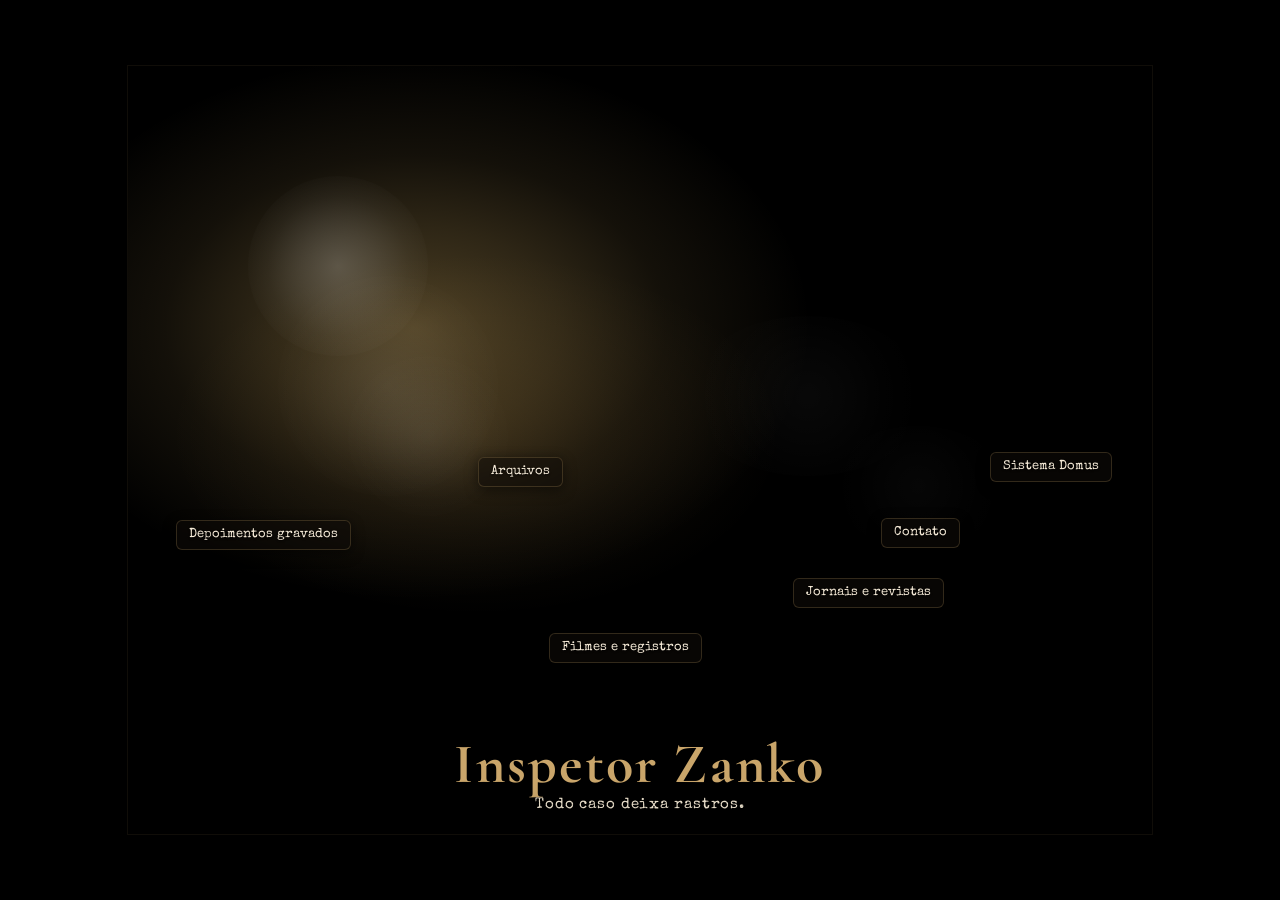
==== index.html @ 29b454b4 "Add files via upload" ====
<!DOCTYPE html>
<html lang="pt-BR">
<head>
  <meta charset="UTF-8" />
  <meta name="viewport" content="width=device-width, initial-scale=1.0" />
  <title>Inspetor Zanko</title>
  <link rel="stylesheet" href="style.css">

  <link rel="preconnect" href="https://fonts.googleapis.com">
  <link rel="preconnect" href="https://fonts.gstatic.com" crossorigin>
  <link href="https://fonts.googleapis.com/css2?family=Cormorant+Garamond:wght@400;500;600;700&family=Special+Elite&display=swap" rel="stylesheet">


</head>
<body>
  <main class="page">
    <div class="scene-wrapper">
      <section class="scene">

        <div class="mist">
  <span class="smoke s1"></span>
  <span class="smoke s2"></span>
  <span class="smoke s3"></span>
  <span class="smoke s4"></span>
  <span class="smoke s5"></span>
</div>

        <a class="hotspot depoimentos" href="depoimentos.html" aria-label="Depoimentos gravados">
          <span class="label">Depoimentos gravados</span>
        </a>

        <a class="hotspot arquivos" href="arquivos.html" aria-label="Arquivos">
          <span class="label">Arquivos</span>
        </a>

        <a class="hotspot filmes" href="filmes.html" aria-label="Filmes e registros">
          <span class="label">Filmes e registros</span>
        </a>

        <a class="hotspot jornais" href="jornais.html" aria-label="Jornais e revistas">
          <span class="label">Jornais e revistas</span>
        </a>

        <a class="hotspot sistema" href="sistema-domus.html" aria-label="Sistema Domus">
          <span class="label">Sistema Domus</span>
        </a>

        <a class="hotspot contato" href="contato.html" aria-label="Contato">
          <span class="label">Contato</span>
        </a>

        <a class="hotspot secret caso-secreto" href="caso-secreto.html" aria-label="Caso secreto"></a>

        <div class="brand">
          <h1>Inspetor Zanko</h1>
          <p>Todo caso deixa rastros.</p>
        </div>

      </section>
    </div>
  </main>
</body>
</html>
---- style.css ----
* {
      margin: 0;
      padding: 0;
      box-sizing: border-box;
    }

    :root {
      --bg: #000000;
      --gold: #c9a56a;
      --gold-soft: rgba(201, 165, 106, 0.35);
      --paper: #f2e7d2;
      --label-bg: rgba(16, 11, 8, 0.55);
      --label-border: rgba(201, 165, 106, 0.22);
      --hover-bg: rgba(255, 220, 160, 0.08);
      --shadow: rgba(0, 0, 0, 0.85);
    }

    body {
      background: var(--bg);
      color: var(--paper);
      min-height: 100vh;
      font-family: "Cormorant Garamond", serif;
      overflow: hidden;
    }

    .page {
      min-height: 100vh;
      display: flex;
      align-items: center;
      justify-content: center;
      background: #000;
      padding: 20px;
    }

    .scene-wrapper {
      position: relative;
      width: 1024px;
      height: 768px;
      display: flex;
      align-items: center;
      justify-content: center;
      background: #000;
    }

    .scene {
      position: relative;
      width: 1024px;
      height: 768px;
      background: #000;
      background-image: url("img/fundoPrincipal.png"); /* TROQUE AQUI */
      background-repeat: no-repeat;
      background-position: center center;
      background-size: 1024px 768px;
      overflow: hidden;
      box-shadow:
        0 0 0 1px rgba(201, 165, 106, 0.08),
        0 25px 60px rgba(0, 0, 0, 0.65);
    }

    /* vinheta */
    .scene::before {
      content: "";
      position: absolute;
      inset: 0;
      background:
        radial-gradient(circle at center,
          rgba(0,0,0,0) 42%,
          rgba(0,0,0,0.18) 62%,
          rgba(0,0,0,0.45) 82%,
          rgba(0,0,0,0.72) 100%);
      pointer-events: none;
      z-index: 1;
    }

 /* luz da luminária - versão mais visível */
.scene::after {
  content: "";
  position: absolute;
  inset: 0;
  z-index: 2;
  pointer-events: none;
  background:
    radial-gradient(
      ellipse at 28% 34%,
      rgba(255, 210, 120, 0.30) 0%,
      rgba(255, 210, 120, 0.18) 14%,
      rgba(255, 210, 120, 0.08) 24%,
      rgba(255, 210, 120, 0.00) 38%
    ),
    radial-gradient(
      ellipse at 34% 48%,
      rgba(255, 190, 90, 0.10) 0%,
      rgba(255, 190, 90, 0.04) 18%,
      rgba(255, 190, 90, 0.00) 32%
    );
  animation: lampPulse 4s ease-in-out infinite;
}

@keyframes lampPulse {
  0%   { opacity: 0.75; }
  50%  { opacity: 1; }
  100% { opacity: 0.78; }
}

    /* névoa/fumaça */
.mist {
  position: absolute;
  inset: 0;
  z-index: 3;
  pointer-events: none;
}

.smoke {
  position: absolute;
  display: block;
  border-radius: 50%;
  background: radial-gradient(
    circle,
    rgba(255, 255, 255, 0.24) 0%,
    rgba(255, 255, 255, 0.14) 30%,
    rgba(255, 255, 255, 0.05) 55%,
    rgba(255, 255, 255, 0.00) 78%
  );
  animation: smokeFloat 10s ease-in-out infinite alternate;
}

/* manchas principais perto da luminária/cigarro */
.s1 {
  width: 180px;
  height: 180px;
  left: 120px;
  top: 110px;
  opacity: 0.85;
  animation-duration: 9s;
}

.s2 {
  width: 220px;
  height: 220px;
  left: 150px;
  top: 210px;
  opacity: 0.30;
  animation-duration: 12s;
}

.s3 {
  width: 160px;
  height: 160px;
  left: 220px;
  top: 290px;
  opacity: 0.22;
  animation-duration: 11s;
}

/* névoa leve mais espalhada */
.s4 {
  width: 240px;
  height: 160px;
  left: 560px;
  top: 250px;
  opacity: 0.14;
  animation-duration: 14s;
}

.s5 {
  width: 180px;
  height: 120px;
  left: 700px;
  top: 360px;
  opacity: 0.10;
  animation-duration: 13s;
}

@keyframes smokeFloat {
  0% {
    transform: translate(0, 0) scale(1);
  }
  50% {
    transform: translate(8px, -10px) scale(1.04);
  }
  100% {
    transform: translate(-6px, -18px) scale(1.08);
  }
}

    .brand {
      position: absolute;
      left: 50%;
      bottom: 22px;
      transform: translateX(-50%);
      text-align: center;
      z-index: 5;
      pointer-events: none;
      text-shadow:
        0 2px 4px rgba(0,0,0,0.95),
        0 0 18px rgba(0,0,0,0.65);
      animation: titleFade 3s ease;
    }

    @keyframes titleFade {
      from {
        opacity: 0;
        transform: translateX(-50%) translateY(10px);
      }
      to {
        opacity: 1;
        transform: translateX(-50%) translateY(0);
      }
    }

    .brand h1 {
      font-size: 3.5rem;
      line-height: 1;
      font-weight: 700;
      letter-spacing: 0.04em;
      color: var(--gold);
      margin-bottom: 6px;
    }

    .brand p {
      font-family: "Special Elite", monospace;
      font-size: 0.92rem;
      color: var(--paper);
      opacity: 0.95;
      letter-spacing: 0.06em;
    }

    .hotspot {
      position: absolute;
      z-index: 6;
      display: flex;
      align-items: center;
      justify-content: center;
      text-decoration: none;
      color: var(--paper);
      border-radius: 10px;
      transition:
        transform 0.25s ease,
        background 0.25s ease,
        box-shadow 0.25s ease,
        filter 0.25s ease;
    }

    .hotspot:hover {
      transform: scale(1.035);
      background: var(--hover-bg);
      box-shadow: inset 0 0 0 1px rgba(201,165,106,0.08);
      filter: brightness(1.08);
    }

    .label {
      display: inline-block;
      padding: 6px 12px;
      font-family: "Special Elite", monospace;
      font-size: 0.84rem;
      line-height: 1.2;
      text-align: center;
      color: #f6ebd8;
      background: var(--label-bg);
      border: 1px solid var(--label-border);
      border-radius: 6px;
      text-shadow: 0 1px 2px rgba(0,0,0,0.9);
      box-shadow:
        0 4px 14px rgba(0,0,0,0.38),
        0 0 12px rgba(0,0,0,0.18);
      backdrop-filter: blur(1px);
    }

    .hotspot:hover .label {
      border-color: rgba(201, 165, 106, 0.45);
      box-shadow:
        0 4px 14px rgba(0,0,0,0.48),
        0 0 16px rgba(201, 165, 106, 0.10);
    }

    /* Hotspot escondido */
    .secret {
      background: transparent !important;
      border-radius: 0;
    }

    .secret:hover {
      background: rgba(255, 230, 170, 0.05) !important;
      outline: 1px dashed rgba(201,165,106,0.22);
    }

    /* POSICIONAMENTO AJUSTADO PARA 1024x768 */

    .depoimentos {
      left: 40px;
      top: 430px;
      width: 190px;
      height: 78px;
    }

    .arquivos {
      left: 300px;
      top: 365px;
      width: 185px;
      height: 82px;
    }

    .filmes {
      left: 392px;
      top: 545px;
      width: 210px;
      height: 74px;
    }

    .jornais {
      left: 635px;
      top: 486px;
      width: 210px;
      height: 82px;
    }

    .sistema {
      left: 850px;
      top: 360px;
      width: 145px;
      height: 82px;
    }

    .contato {
      left: 715px;
      top: 430px;
      width: 155px;
      height: 74px;
    }

    .caso-secreto {
      left: 225px;
      top: 58px;
      width: 355px;
      height: 180px;
    }

    /* efeito opcional de entrada */
    .scene {
      animation: sceneFade 1.4s ease;
    }

    @keyframes sceneFade {
      from {
        opacity: 0;
        transform: scale(0.985);
      }
      to {
        opacity: 1;
        transform: scale(1);
      }
    }

    /* Responsivo simples:
       em telas menores, mantém proporção e reduz tudo */
    @media (max-width: 1100px) {
      .scene-wrapper,
      .scene {
        width: 90vw;
        height: calc(90vw * 0.75);
        max-width: 1024px;
        max-height: 768px;
        background-size: 100% 100%;
      }

      .brand {
        bottom: 2.8%;
      }

      .brand h1 {
        font-size: clamp(2rem, 5vw, 3.5rem);
      }

      .brand p {
        font-size: clamp(0.65rem, 1.2vw, 0.92rem);
      }

      .label {
        font-size: clamp(0.58rem, 0.95vw, 0.84rem);
        padding: 5px 10px;
      }

      .depoimentos { left: 3.9%; top: 56%; width: 18.6%; height: 10.2%; }
      .arquivos    { left: 29.3%; top: 47.5%; width: 18.1%; height: 10.7%; }
      .filmes      { left: 38.3%; top: 71%; width: 20.5%; height: 9.6%; }
      .jornais     { left: 62%; top: 63.3%; width: 20.5%; height: 10.7%; }
      .sistema     { left: 83%; top: 46.9%; width: 14.2%; height: 10.7%; }
      .contato     { left: 69.8%; top: 56%; width: 15.1%; height: 9.6%; }
      .caso-secreto{ left: 22%; top: 7.5%; width: 34.7%; height: 23.4%; }
    }
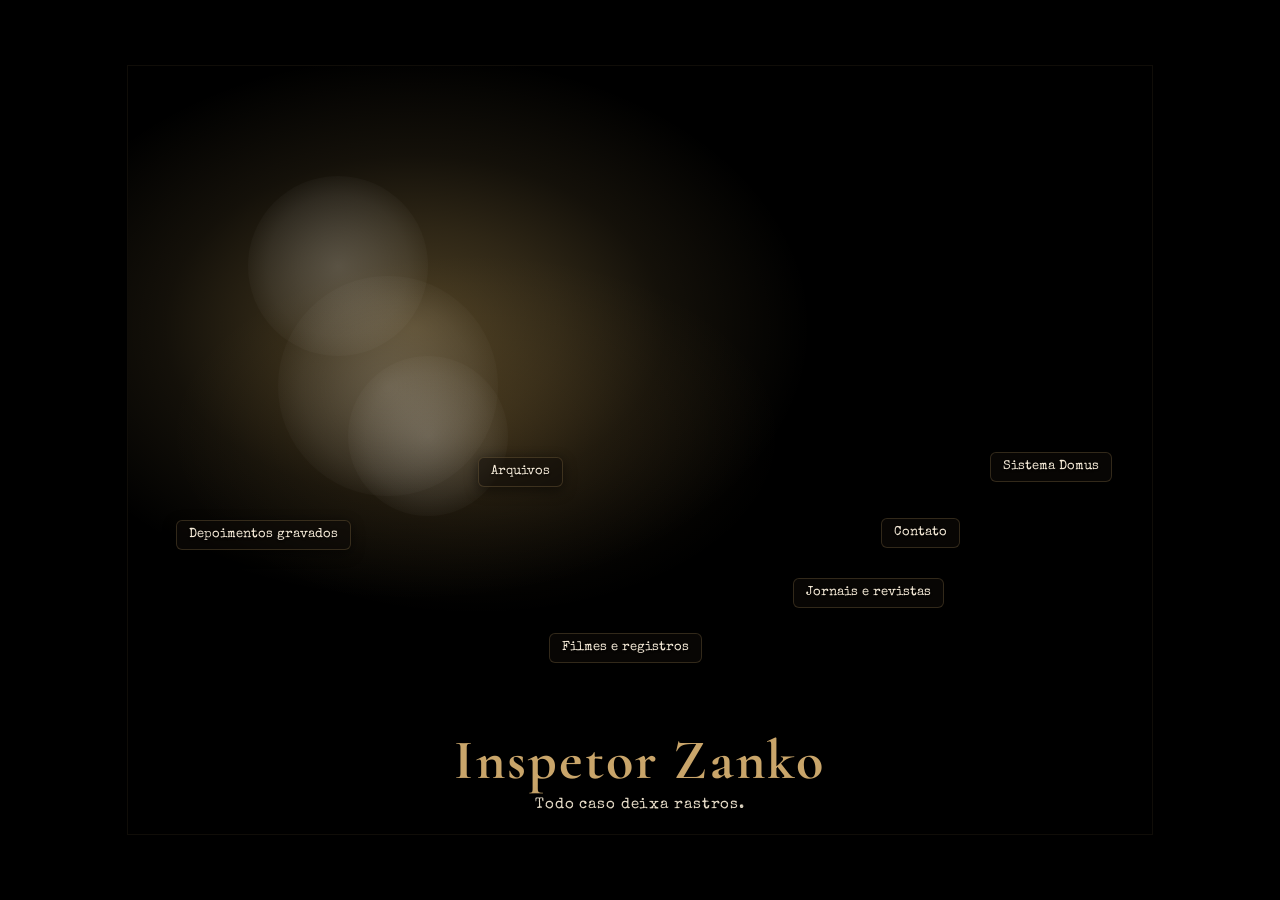
==== commit 3bd5c42a: "Update index.html" ====
--- a/index.html
+++ b/index.html
@@ -21,8 +21,6 @@
   <span class="smoke s1"></span>
   <span class="smoke s2"></span>
   <span class="smoke s3"></span>
-  <span class="smoke s4"></span>
-  <span class="smoke s5"></span>
 </div>
 
         <a class="hotspot depoimentos" href="depoimentos.html" aria-label="Depoimentos gravados">
@@ -60,4 +58,5 @@
     </div>
   </main>
 </body>
-</html>+
+</html>
--- a/style.css
+++ b/style.css
@@ -47,7 +47,7 @@
       width: 1024px;
       height: 768px;
       background: #000;
-      background-image: url("img/fundoPrincipal.png"); /* TROQUE AQUI */
+      background-image: url("img/fundoPrincipal2.jpg"); /* TROQUE AQUI */
       background-repeat: no-repeat;
       background-position: center center;
       background-size: 1024px 768px;
@@ -116,9 +116,9 @@
   border-radius: 50%;
   background: radial-gradient(
     circle,
-    rgba(255, 255, 255, 0.24) 0%,
-    rgba(255, 255, 255, 0.14) 30%,
-    rgba(255, 255, 255, 0.05) 55%,
+    rgba(255, 255, 255, 0.34) 0%,
+    rgba(255, 255, 255, 0.24) 30%,
+    rgba(255, 255, 255, 0.14) 55%,
     rgba(255, 255, 255, 0.00) 78%
   );
   animation: smokeFloat 10s ease-in-out infinite alternate;
@@ -130,7 +130,7 @@
   height: 180px;
   left: 120px;
   top: 110px;
-  opacity: 0.85;
+  opacity: 0.55;
   animation-duration: 9s;
 }
 
@@ -139,7 +139,7 @@
   height: 220px;
   left: 150px;
   top: 210px;
-  opacity: 0.30;
+  opacity: 0.50;
   animation-duration: 12s;
 }
 
@@ -148,27 +148,8 @@
   height: 160px;
   left: 220px;
   top: 290px;
-  opacity: 0.22;
+  opacity: 0.52;
   animation-duration: 11s;
-}
-
-/* névoa leve mais espalhada */
-.s4 {
-  width: 240px;
-  height: 160px;
-  left: 560px;
-  top: 250px;
-  opacity: 0.14;
-  animation-duration: 14s;
-}
-
-.s5 {
-  width: 180px;
-  height: 120px;
-  left: 700px;
-  top: 360px;
-  opacity: 0.10;
-  animation-duration: 13s;
 }
 
 @keyframes smokeFloat {
@@ -223,6 +204,7 @@
       color: var(--paper);
       opacity: 0.95;
       letter-spacing: 0.06em;
+      margin-top: 10px;
     }
 
     .hotspot {
@@ -387,4 +369,9 @@
       .sistema     { left: 83%; top: 46.9%; width: 14.2%; height: 10.7%; }
       .contato     { left: 69.8%; top: 56%; width: 15.1%; height: 9.6%; }
       .caso-secreto{ left: 22%; top: 7.5%; width: 34.7%; height: 23.4%; }
-    }+
+    }
+
+
+
+
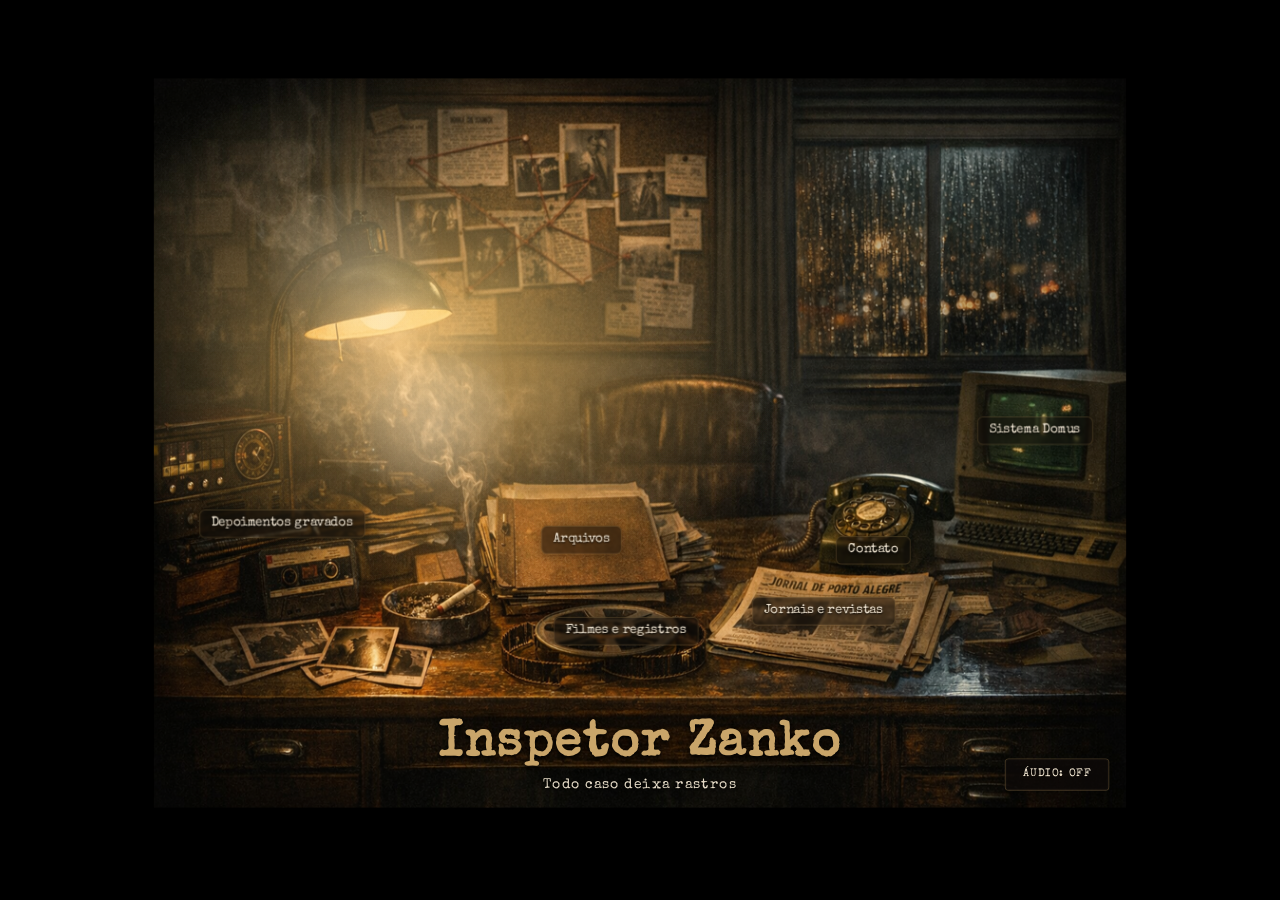
==== commit 259850ab: "Update index.html" ====
--- a/index.html
+++ b/index.html
@@ -14,49 +14,127 @@
 </head>
 <body>
   <main class="page">
+    <div id="escala">
     <div class="scene-wrapper">
       <section class="scene">
+		<div class="rain-window"></div>
+		<div class="office-layer"></div>
 
-        <div class="mist">
-  <span class="smoke s1"></span>
-  <span class="smoke s2"></span>
-  <span class="smoke s3"></span>
-</div>
+		<div class="lamp-glow lamp-home"></div>
 
-        <a class="hotspot depoimentos" href="depoimentos.html" aria-label="Depoimentos gravados">
+		<div class="mist">
+			<span class="smoke s1"></span>
+			<span class="smoke s2"></span>
+			<span class="smoke s3"></span>
+			<span class="smoke s4"></span>
+			<span class="smoke s5"></span>
+		</div>
+
+		<!-- hotspots -->
+		<a class="hotspot depoimentos" href="gravador.html" aria-label="Depoimentos gravados">
           <span class="label">Depoimentos gravados</span>
         </a>
-
-        <a class="hotspot arquivos" href="arquivos.html" aria-label="Arquivos">
+		<a class="hotspot arquivos" href="documentos.html" aria-label="Arquivos">
           <span class="label">Arquivos</span>
         </a>
-
-        <a class="hotspot filmes" href="filmes.html" aria-label="Filmes e registros">
+		<a class="hotspot filmes" href="videos.html" aria-label="Filmes e registros">
           <span class="label">Filmes e registros</span>
         </a>
-
-        <a class="hotspot jornais" href="jornais.html" aria-label="Jornais e revistas">
+		<a class="hotspot jornais" href="jornaisRevistas.html" aria-label="Jornais e revistas">
           <span class="label">Jornais e revistas</span>
         </a>
-
-        <a class="hotspot sistema" href="sistema-domus.html" aria-label="Sistema Domus">
+		<a class="hotspot sistema" href="computer.html" aria-label="Sistema Domus">
           <span class="label">Sistema Domus</span>
         </a>
-
-        <a class="hotspot contato" href="contato.html" aria-label="Contato">
+		<a class="hotspot contato" href="contato.html" aria-label="Contato">
           <span class="label">Contato</span>
         </a>
+		<div class="brand">
+			<h1>Inspetor Zanko</h1>
+			<p>Todo caso deixa rastros</p>
+		</div>
+		<button id="audioToggle" class="audio-toggle">ÁUDIO: OFF</button>
+	</section>
+    </div>
+	</div>
+  </main>
+<audio id="rainAudio" loop preload="auto">
+   <source src="audio/chuva.ogg" type="audio/ogg">
+  Seu navegador não suporta áudio.
+</audio>
 
-        <a class="hotspot secret caso-secreto" href="caso-secreto.html" aria-label="Caso secreto"></a>
 
-        <div class="brand">
-          <h1>Inspetor Zanko</h1>
-          <p>Todo caso deixa rastros.</p>
-        </div>
 
-      </section>
-    </div>
-  </main>
+<script>
+  const rainAudio = document.getElementById("rainAudio");
+  const audioToggle = document.getElementById("audioToggle");
+
+  let audioStarted = false;
+  let fadeInterval = null;
+
+  function updateAudioButton() {
+    audioToggle.textContent = rainAudio.paused ? "ÁUDIO: OFF" : "ÁUDIO: ON";
+  }
+
+  function fadeInAudio(target = 0.22, duration = 2500) {
+    clearInterval(fadeInterval);
+
+    rainAudio.volume = 0;
+    const steps = 30;
+    const stepTime = duration / steps;
+    const increment = target / steps;
+
+    fadeInterval = setInterval(() => {
+      if (rainAudio.volume + increment >= target) {
+        rainAudio.volume = target;
+        clearInterval(fadeInterval);
+      } else {
+        rainAudio.volume = Math.min(rainAudio.volume + increment, target);
+      }
+    }, stepTime);
+  }
+
+  async function startRain() {
+    try {
+      await rainAudio.play();
+      if (!audioStarted) {
+        fadeInAudio(0.20, 2200);
+        audioStarted = true;
+      }
+      updateAudioButton();
+    } catch (err) {
+      updateAudioButton();
+    }
+  }
+
+  function stopRain() {
+    rainAudio.pause();
+    updateAudioButton();
+  }
+
+  window.addEventListener("load", () => {
+    startRain();
+  });
+
+  document.addEventListener("click", () => {
+    if (!audioStarted && rainAudio.paused) {
+      startRain();
+    }
+  }, { once: true });
+
+  audioToggle.addEventListener("click", (e) => {
+    e.stopPropagation();
+
+    if (rainAudio.paused) {
+      startRain();
+    } else {
+      stopRain();
+    }
+  });
+
+  updateAudioButton();
+</script>
 </body>
 
 </html>
+
--- a/style.css
+++ b/style.css
@@ -1,137 +1,396 @@
-    * {
-      margin: 0;
-      padding: 0;
-      box-sizing: border-box;
+* {
+    margin: 0;
+    padding: 0;
+    box-sizing: border-box;
     }
 
-    :root {
-      --bg: #000000;
-      --gold: #c9a56a;
-      --gold-soft: rgba(201, 165, 106, 0.35);
-      --paper: #f2e7d2;
-      --label-bg: rgba(16, 11, 8, 0.55);
-      --label-border: rgba(201, 165, 106, 0.22);
-      --hover-bg: rgba(255, 220, 160, 0.08);
-      --shadow: rgba(0, 0, 0, 0.85);
+:root {
+    --bg: #000000;
+    --gold: #c9a56a;
+    --gold-soft: rgba(201, 165, 106, 0.35);
+    --paper: #f2e7d2;
+    --label-bg: rgba(16, 11, 8, 0.55);
+    --label-border: rgba(201, 165, 106, 0.22);
+    --hover-bg: rgba(255, 220, 160, 0.08);
+    --shadow: rgba(0, 0, 0, 0.85);
     }
 
-    body {
-      background: var(--bg);
-      color: var(--paper);
-      min-height: 100vh;
-      font-family: "Cormorant Garamond", serif;
-      overflow: hidden;
-    }
-
-    .page {
-      min-height: 100vh;
-      display: flex;
-      align-items: center;
-      justify-content: center;
-      background: #000;
-      padding: 20px;
-    }
-
-    .scene-wrapper {
-      position: relative;
-      width: 1024px;
-      height: 768px;
-      display: flex;
-      align-items: center;
-      justify-content: center;
-      background: #000;
-    }
-
-    .scene {
-      position: relative;
-      width: 1024px;
-      height: 768px;
-      background: #000;
-      background-image: url("img/fundoPrincipal2.jpg"); /* TROQUE AQUI */
-      background-repeat: no-repeat;
-      background-position: center center;
-      background-size: 1024px 768px;
-      overflow: hidden;
-      box-shadow:
-        0 0 0 1px rgba(201, 165, 106, 0.08),
-        0 25px 60px rgba(0, 0, 0, 0.65);
-    }
-
-    /* vinheta */
-    .scene::before {
-      content: "";
-      position: absolute;
-      inset: 0;
-      background:
-        radial-gradient(circle at center,
-          rgba(0,0,0,0) 42%,
-          rgba(0,0,0,0.18) 62%,
-          rgba(0,0,0,0.45) 82%,
-          rgba(0,0,0,0.72) 100%);
-      pointer-events: none;
-      z-index: 1;
-    }
-
- /* luz da luminária - versão mais visível */
+body{
+	background:#000;
+	margin:0;
+	font-family: "Cormorant Garamond", serif;
+	}
+		
+/* CENTRALIZA INTERFACE */
+#interface{
+	width:100%;
+	height:100vh;
+	display:flex;
+	justify-content:center;
+	align-items:center;
+	overflow:hidden;
+	}
+
+/* CENA 1024x768 */
+#scene-gravador{
+	position:relative;
+	width:1024px;
+	height:768px;
+	background-image:url("img/fundoGravador.jpg");
+	background-size:1024px 768px;
+	background-repeat:no-repeat;
+	min-width:1024px;
+	max-width:1024px;
+	min-height:768px;
+	max-height:768px;
+	overflow:hidden;
+	}
+	
+/* CENA 1024x768 */
+#scene-jornaisRevistas{
+	position:relative;
+	width:1024px;
+	height:768px;
+	background-image:url("img/fundoJornaisRevistas.jpg");
+	background-size:1024px 768px;
+	background-repeat:no-repeat;
+	min-width:1024px;
+	max-width:1024px;
+	min-height:768px;
+	max-height:768px;
+	overflow:hidden;
+	}
+	
+/* CENA 1024x768 */
+#scene-arquivos{
+	position:relative;
+	width:1024px;
+	height:768px;
+	background-image:url("img/arquivosFundo.jpg");
+	background-size:1024px 768px;
+	background-repeat:no-repeat;
+	min-width:1024px;
+	max-width:1024px;
+	min-height:768px;
+	max-height:768px;
+	overflow:hidden;
+	}
+		
+
+/* ARQUIVOS - LISTA DE CASOS */
+
+#lista-casos{
+	display:none;
+	position:absolute;
+	left:0px;
+	top:0px;
+	transition:opacity 0.4s ease;
+}
+
+/* IMAGEM DA PASTA DE CASOS */
+#imagem-casos{
+	width:1024px;
+}
+
+/* ÁREAS DOS CASOS */
+.caso{
+	position:absolute;
+	cursor:pointer;
+}
+
+/* PASTA ABERTA */
+#pasta-aberta{
+	display:none;
+	position:absolute;
+	left:0px;
+	top:0px;
+	}
+
+/* IMAGEM DA PASTA */
+#img-pasta{
+	width:1024px;
+}
+
+/* PÁGINAS */
+.pagina{
+	position:absolute;
+	width:339px;
+	top:171px;
+}
+
+#pagina-esq{
+	left:122px;
+}
+
+#pagina-dir{
+	right:120px;
+}
+
+/* SETAS DOS CASOS */
+.nav{
+	position:absolute;
+	width:30px;
+	cursor:pointer;
+	
+	}
+
+#btn-prev{
+	top:625px;
+	left:120px;
+}
+
+#btn-next{
+	top:605px;
+	right:115px;
+}
+
+
+/* BOTÃO FECHAR X */
+.fechar{
+	position:absolute;
+	left:865px;
+	top:140px;
+	width:25px;
+	height:25px;
+	cursor:pointer;
+	z-index: 10;
+	display: none;
+}		
+
+
+
+/* CENA 1024x768 */
+#scene-videos{
+	position:relative;
+	width:1024px;
+	height:768px;
+	background-size:1024px 768px;
+	background-repeat:no-repeat;
+	min-width:1024px;
+	max-width:1024px;
+	min-height:768px;
+	max-height:768px;
+	overflow:hidden;
+	}
+
+.sceneV {
+	position: relative;
+	width: 1024px;
+	height: 768px;
+	overflow: hidden;
+	background: #000;
+}
+
+#tv-container .plyr {
+  position: absolute;
+  width: 500px;
+  height: 410px;
+  top: 110px;
+  left: 190px;
+  z-index: 2;
+}	
+
+#tv-frame-img {
+  position: absolute;
+  top: 0;
+  left: 0;
+
+  width: 100%;
+  height: 100%;
+  object-fit: contain;
+
+  z-index: 3;
+}	
+	
+/* THUMBNAILS */
+.item-video {
+  position: absolute;
+  width: 250px;
+  cursor: pointer;
+  transition: transform .2s;
+  z-index: 4;
+}
+
+.item-video:hover {
+  transform: scale(1.05);
+}	
+
+.page {
+    min-height: 100vh;
+    display: flex;
+    align-items: center;
+    justify-content: center;
+    background: #000;
+    padding: 0px;
+}
+
+.scene-wrapper {
+    position: relative;
+    width: 1024px;
+    height: 768px;
+    display: flex;
+    align-items: center;
+    justify-content: center;
+    background: #000;
+}
+
+.scene {
+	position: relative;
+	width: 1024px;
+	height: 768px;
+	overflow: hidden;
+	background: #000;
+}
+
+
+/* vinheta */
+.scene::before {
+    content: "";
+    position: absolute;
+    inset: 0;
+    background:
+		radial-gradient(circle at center,
+        rgba(0,0,0,0) 42%,
+        rgba(0,0,0,0.18) 62%,
+        rgba(0,0,0,0.45) 82%,
+        rgba(0,0,0,0.72) 100%);
+    pointer-events: none;
+    z-index: 1;
+}
+
+/* luz da luminária Principal */
 .scene::after {
-  content: "";
-  position: absolute;
-  inset: 0;
-  z-index: 2;
-  pointer-events: none;
-  background:
+	content: "";
+	position: absolute;
+	inset: 0;
+	z-index: 2;
+	pointer-events: none;
+	background:
+		radial-gradient(
+		ellipse at 28% 34%,
+		rgba(255, 210, 120, 0.30) 0%,
+		rgba(255, 210, 120, 0.18) 14%,
+		rgba(255, 210, 120, 0.08) 24%,
+		rgba(255, 210, 120, 0.00) 38%
+		),
+		radial-gradient(
+		ellipse at 34% 48%,
+		rgba(255, 190, 90, 0.10) 0%,
+		rgba(255, 190, 90, 0.04) 18%,
+		rgba(255, 190, 90, 0.00) 32%
+		);
+	animation: lampPulse 15s ease-in-out infinite;
+}
+
+.lamp-home {
+  --lamp-x1: 28%;
+  --lamp-y1: 34%;
+  --lamp-x2: 33%;
+  --lamp-y2: 48%;
+}
+
+.lamp-contato {
+  --lamp-x1: 12%;
+  --lamp-y1: 25%;
+  --lamp-x2: 15%;
+  --lamp-y2: 28%;
+}
+
+.lamp-arquivos {
+  --lamp-x1: 28%;
+  --lamp-y1: 10%;
+  --lamp-x2: 33%;
+  --lamp-y2: 18%;
+}
+
+.lamp-glow {
+	position: absolute;
+	inset: 0;
+	z-index: 2;
+	pointer-events: none;
+
+	background:
     radial-gradient(
-      ellipse at 28% 34%,
-      rgba(255, 210, 120, 0.30) 0%,
-      rgba(255, 210, 120, 0.18) 14%,
+      ellipse at var(--lamp-x1) var(--lamp-y1),
+      rgba(255, 210, 120, 0.45) 0%,
+      rgba(255, 210, 120, 0.20) 14%,
       rgba(255, 210, 120, 0.08) 24%,
-      rgba(255, 210, 120, 0.00) 38%
+      rgba(255, 210, 120, 0.00) 40%
     ),
     radial-gradient(
-      ellipse at 34% 48%,
-      rgba(255, 190, 90, 0.10) 0%,
-      rgba(255, 190, 90, 0.04) 18%,
-      rgba(255, 190, 90, 0.00) 32%
+      ellipse at var(--lamp-x2) var(--lamp-y2),
+      rgba(255, 190, 90, 0.18) 0%,
+      rgba(255, 190, 90, 0.08) 18%,
+      rgba(255, 190, 90, 0.00) 34%
     );
-  animation: lampPulse 4s ease-in-out infinite;
+
+	transform-origin: var(--lamp-x1) var(--lamp-y1);
+	animation: lampFlicker 28s infinite, lampShift 58s infinite alternate;
+}
+
+@keyframes lampShift {
+	from { transform: translateX(0px); }
+	to   { transform: translateX(3px); }
+}
+
+@keyframes lampFlicker {
+	0%   { opacity: 0.95; }
+	15%  { opacity: 1; }
+	16%  { opacity: 0.2; }
+	18%  { opacity: 0.95; }
+	30%  { opacity: 0.90; }
+	42%  { opacity: 0.3; }
+	44%  { opacity: 0.95; }
+	60%  { opacity: 0.92; }
+	72%  { opacity: 0.25; }
+	74%  { opacity: 0.95; }
+	100% { opacity: 0.90; }
 }
 
 @keyframes lampPulse {
-  0%   { opacity: 0.75; }
-  50%  { opacity: 1; }
-  100% { opacity: 0.78; }
-}
-
-    /* névoa/fumaça */
+	0%   { opacity: 0.85; }
+	18%  { opacity: 0.95; }
+	20%  { opacity: 0.35; }
+	22%  { opacity: 0.95; }
+	40%  { opacity: 0.90; }
+	58%  { opacity: 0.30; }
+	60%  { opacity: 0.95; }
+	78%  { opacity: 0.88; }
+	92%  { opacity: 0.40; }
+	94%  { opacity: 0.92; }
+	100% { opacity: 0.85; }
+}
+
+/* névoa/fumaça */
 .mist {
-  position: absolute;
-  inset: 0;
-  z-index: 3;
-  pointer-events: none;
+	position: absolute;
+	inset: 0;
+	z-index: 3;
+	pointer-events: none;
 }
 
 .smoke {
-  position: absolute;
-  display: block;
-  border-radius: 50%;
-  background: radial-gradient(
-    circle,
-    rgba(255, 255, 255, 0.34) 0%,
-    rgba(255, 255, 255, 0.24) 30%,
-    rgba(255, 255, 255, 0.14) 55%,
-    rgba(255, 255, 255, 0.00) 78%
-  );
-  animation: smokeFloat 10s ease-in-out infinite alternate;
+	position: absolute;
+	display: block;
+	border-radius: 50%;
+	background: radial-gradient(
+		circle,
+		rgba(255, 255, 255, 0.34) 0%,
+		rgba(255, 255, 255, 0.24) 30%,
+		rgba(255, 255, 255, 0.14) 55%,
+		rgba(255, 255, 255, 0.00) 78%
+		);
+	animation: smokeFloat 10s ease-in-out infinite alternate;
 }
 
 /* manchas principais perto da luminária/cigarro */
 .s1 {
-  width: 180px;
-  height: 180px;
-  left: 120px;
-  top: 110px;
-  opacity: 0.55;
-  animation-duration: 9s;
+	width: 180px;
+	height: 180px;
+	left: 120px;
+	top: 110px;
+	opacity: 0.55;
+	animation-duration: 9s;
 }
 
 .s2 {
@@ -164,214 +423,694 @@
   }
 }
 
-    .brand {
-      position: absolute;
-      left: 50%;
-      bottom: 22px;
-      transform: translateX(-50%);
-      text-align: center;
-      z-index: 5;
-      pointer-events: none;
-      text-shadow:
+.brand {
+    position: absolute;
+    left: 50%;
+    bottom: 17px;
+    transform: translateX(-50%);
+    text-align: center;
+    z-index: 5;
+    pointer-events: none;
+    text-shadow:
         0 2px 4px rgba(0,0,0,0.95),
         0 0 18px rgba(0,0,0,0.65);
-      animation: titleFade 3s ease;
+    animation: titleFade 3s ease;
     }
 
-    @keyframes titleFade {
-      from {
-        opacity: 0;
-        transform: translateX(-50%) translateY(10px);
-      }
-      to {
-        opacity: 1;
-        transform: translateX(-50%) translateY(0);
-      }
+@keyframes titleFade {
+    from {
+       opacity: 0;
+       transform: translateX(-50%) translateY(10px);
     }
+    to {
+       opacity: 1;
+       transform: translateX(-50%) translateY(0);
+       }
+    }
+
+.brand h1 {
+    font-size: 3.2rem;
+	font-family: "Special Elite", monospace;
+    line-height: 1;
+    font-weight: 700;
+    letter-spacing: 0.04em;
+    color: var(--gold);
+    margin-bottom: 6px;
+}
+
+.brand p {
+    font-family: "Special Elite", monospace;
+    font-size: 0.92rem;
+    color: var(--paper);
+    opacity: 0.95;
+    letter-spacing: 0.06em;
+    margin-top: 10px;
+    }
+	
+
+
+.hotspot {
+    position: absolute;
+    z-index: 6;
+    display: flex;
+    align-items: center;
+    justify-content: center;
+    text-decoration: none;
+    color: var(--paper);
+    border-radius: 10px;
+    transition:
+      transform 0.25s ease,
+      background 0.25s ease,
+      box-shadow 0.25s ease,
+      filter 0.25s ease;
+}
+
+.hotspot:hover {
+    transform: scale(1.035);
+    background: var(--hover-bg);
+    box-shadow: inset 0 0 0 1px rgba(201,165,106,0.08);
+    filter: brightness(1.08);
+}
+
+.label {
+    display: inline-block;
+    padding: 6px 12px;
+    font-family: "Special Elite", monospace;
+    font-size: 0.84rem;
+    line-height: 1.2;
+    text-align: center;
+    color: #f6ebd8;
+    background: var(--label-bg);
+    border: 1px solid var(--label-border);
+    border-radius: 6px;
+    text-shadow: 0 1px 2px rgba(0,0,0,0.9);
+    box-shadow:
+      0 4px 14px rgba(0,0,0,0.38),
+      0 0 12px rgba(0,0,0,0.18);
+      backdrop-filter: blur(1px);
+}
+
+.hotspot:hover .label {
+    border-color: rgba(201, 165, 106, 0.45);
+    box-shadow:
+      0 4px 14px rgba(0,0,0,0.48),
+      0 0 16px rgba(201, 165, 106, 0.10);
+}
+
+/* Hotspot escondido */
+.secret {
+    background: transparent !important;
+    border-radius: 0;
+}
+
+.secret:hover {
+    background: rgba(255, 230, 170, 0.15) !important;
+    outline: 1px dashed rgba(201,165,106,0.22);
+}
+
+.listaContato {
+    left: 430px;
+    top: 345px;
+    width: 370px;
+    height: 250px;	
+	clip-path: ellipse(25% 21% at 42% 42%);
+}
+
+.listaArquivos {
+    left: 20px;
+    top: 275px;
+    width: 420px;
+    height: 340px;
+	clip-path: polygon(
+      3% 13%,
+      69% 0%,
+      100% 70%,
+      24% 92%
+    );
+	
+}
+
+.listaJornais01 {
+    left: 0px;
+    top: 470px;
+    width: 360px;
+    height: 205px;
+    clip-path: polygon(
+      50% 0%,
+      98% 14%,
+      50% 97%,
+      -2% 77%
+    );
+}
+
+.listaJornais02 {
+    left: 200px;
+    top: 135px;
+    width: 450px;
+    height: 205px;
+	clip-path: polygon(
+      0% 21%,
+      64% 2%,
+      99% 57%,
+      29% 96%
+    );
+}
+
+.listaJornais03 {
+    left: 405px;
+    top: 455px;
+    width: 410px;
+    height: 255px;
+	clip-path: polygon(
+      0% 18%,
+      50% 0%,
+      100% 80%,
+      42% 99%
+    );	
+}
+
+.jornaisRevistasFundo {
+    position: absolute;
+    z-index: 6;
+    display: flex;
+    align-items: center;
+    justify-content: center;
+    text-decoration: none;
+    color: var(--paper);
+    border-radius: 10px;
+    background: var(--hover-bg);
+	left: 60px;
+	top: 80px;
+	width: 900px;
+	height: 600px;
+	display: none;
+}
+
+/* PÁGINAS JORNAIS E REVISTAS */
+.paginaJR{
+	position:absolute;
+
+	width:794px;
+	height:563px;
+
+	top:28px;
+	left:53px;
+
+	overflow-y:auto;
+	overflow-x:hidden;
+	scrollbar-width:none;
+}
+
+.paginaJR::-webkit-scrollbar{
+	display:none;
+}
+
+/* IMAGEM DENTRO DA PÁGINA */
+.paginaJR img{
+	width:794px;
+	height:auto;
+	display:block;
+}
+
+
+/* POSICIONAMENTO AJUSTADO PARA 1024x768 */
+.depoimentos {
+    left: 40px;
+    top: 430px;
+    width: 190px;
+    height: 78px;
+}
+
+.arquivos {
+    left: 358px;
+    top: 445px;
+    width: 185px;
+    height: 82px;
+}
+
+.filmes {
+    left: 392px;
+    top: 545px;
+    width: 210px;
+    height: 74px;
+}
+
+.jornais {
+    left: 600px;
+    top: 520px;
+    width: 210px;
+    height: 82px;
+}
+
+.sistema {
+    left: 855px;
+    top: 330px;
+    width: 145px;
+    height: 82px;
+}
+
+.contato {
+    left: 680px;
+    top: 460px;
+    width: 155px;
+    height: 74px;
+}
+
+.caso-secreto {
+    left: 225px;
+    top: 58px;
+    width: 355px;
+    height: 180px;
+}
+
+
+/* efeito opcional de entrada */
+.scene {
+    animation: sceneFade 1.4s ease;
+}
+
+@keyframes sceneFade {
+	from {
+      opacity: 0;
+      transform: scale(0.985);
+    }
+    to {
+      opacity: 1;
+      transform: scale(1);
+    }
+}
+
+/* Responsivo simples:
+       em telas menores, mantém proporção e reduz tudo */
+@media (max-width: 1100px) {
+    .scene-wrapper,
+    .scene {
+      width: 90vw;
+      height: calc(90vw * 0.75);
+      max-width: 1024px;
+      max-height: 768px;
+      background-size: 100% 100%;
+	  }
+	
+	.brand {
+      bottom: 2.8%;
+    }
 
     .brand h1 {
-      font-size: 3.5rem;
-      line-height: 1;
-      font-weight: 700;
-      letter-spacing: 0.04em;
-      color: var(--gold);
-      margin-bottom: 6px;
+      font-size: clamp(2rem, 5vw, 3.5rem);
     }
 
     .brand p {
-      font-family: "Special Elite", monospace;
-      font-size: 0.92rem;
-      color: var(--paper);
-      opacity: 0.95;
-      letter-spacing: 0.06em;
-      margin-top: 10px;
+      font-size: clamp(0.65rem, 1.2vw, 0.92rem);
     }
 
-    .hotspot {
-      position: absolute;
-      z-index: 6;
-      display: flex;
-      align-items: center;
-      justify-content: center;
-      text-decoration: none;
-      color: var(--paper);
-      border-radius: 10px;
-      transition:
-        transform 0.25s ease,
-        background 0.25s ease,
-        box-shadow 0.25s ease,
-        filter 0.25s ease;
+    .label {
+      font-size: clamp(0.58rem, 0.95vw, 0.84rem);
+      padding: 5px 10px;
     }
 
-    .hotspot:hover {
-      transform: scale(1.035);
-      background: var(--hover-bg);
-      box-shadow: inset 0 0 0 1px rgba(201,165,106,0.08);
-      filter: brightness(1.08);
-    }
-
-    .label {
-      display: inline-block;
-      padding: 6px 12px;
-      font-family: "Special Elite", monospace;
-      font-size: 0.84rem;
-      line-height: 1.2;
-      text-align: center;
-      color: #f6ebd8;
-      background: var(--label-bg);
-      border: 1px solid var(--label-border);
-      border-radius: 6px;
-      text-shadow: 0 1px 2px rgba(0,0,0,0.9);
-      box-shadow:
-        0 4px 14px rgba(0,0,0,0.38),
-        0 0 12px rgba(0,0,0,0.18);
-      backdrop-filter: blur(1px);
-    }
-
-    .hotspot:hover .label {
-      border-color: rgba(201, 165, 106, 0.45);
-      box-shadow:
-        0 4px 14px rgba(0,0,0,0.48),
-        0 0 16px rgba(201, 165, 106, 0.10);
-    }
-
-    /* Hotspot escondido */
-    .secret {
-      background: transparent !important;
-      border-radius: 0;
-    }
-
-    .secret:hover {
-      background: rgba(255, 230, 170, 0.05) !important;
-      outline: 1px dashed rgba(201,165,106,0.22);
-    }
-
-    /* POSICIONAMENTO AJUSTADO PARA 1024x768 */
-
-    .depoimentos {
-      left: 40px;
-      top: 430px;
-      width: 190px;
-      height: 78px;
-    }
-
-    .arquivos {
-      left: 300px;
-      top: 365px;
-      width: 185px;
-      height: 82px;
-    }
-
-    .filmes {
-      left: 392px;
-      top: 545px;
-      width: 210px;
-      height: 74px;
-    }
-
-    .jornais {
-      left: 635px;
-      top: 486px;
-      width: 210px;
-      height: 82px;
-    }
-
-    .sistema {
-      left: 850px;
-      top: 360px;
-      width: 145px;
-      height: 82px;
-    }
-
-    .contato {
-      left: 715px;
-      top: 430px;
-      width: 155px;
-      height: 74px;
-    }
-
-    .caso-secreto {
-      left: 225px;
-      top: 58px;
-      width: 355px;
-      height: 180px;
-    }
-
-    /* efeito opcional de entrada */
-    .scene {
-      animation: sceneFade 1.4s ease;
-    }
-
-    @keyframes sceneFade {
-      from {
-        opacity: 0;
-        transform: scale(0.985);
-      }
-      to {
-        opacity: 1;
-        transform: scale(1);
-      }
-    }
-
-    /* Responsivo simples:
-       em telas menores, mantém proporção e reduz tudo */
-    @media (max-width: 1100px) {
-      .scene-wrapper,
-      .scene {
-        width: 90vw;
-        height: calc(90vw * 0.75);
-        max-width: 1024px;
-        max-height: 768px;
-        background-size: 100% 100%;
-      }
-
-      .brand {
-        bottom: 2.8%;
-      }
-
-      .brand h1 {
-        font-size: clamp(2rem, 5vw, 3.5rem);
-      }
-
-      .brand p {
-        font-size: clamp(0.65rem, 1.2vw, 0.92rem);
-      }
-
-      .label {
-        font-size: clamp(0.58rem, 0.95vw, 0.84rem);
-        padding: 5px 10px;
-      }
-
       .depoimentos { left: 3.9%; top: 56%; width: 18.6%; height: 10.2%; }
-      .arquivos    { left: 29.3%; top: 47.5%; width: 18.1%; height: 10.7%; }
+      .arquivos    { left: 3.3%; top: 47.5%; width: 18.1%; height: 10.7%; }
       .filmes      { left: 38.3%; top: 71%; width: 20.5%; height: 9.6%; }
       .jornais     { left: 62%; top: 63.3%; width: 20.5%; height: 10.7%; }
       .sistema     { left: 83%; top: 46.9%; width: 14.2%; height: 10.7%; }
       .contato     { left: 69.8%; top: 56%; width: 15.1%; height: 9.6%; }
       .caso-secreto{ left: 22%; top: 7.5%; width: 34.7%; height: 23.4%; }
-
-    }
-
-
-
-
+}
+
+
+.audio-toggle {
+  position: absolute;
+  right: 18px;
+  bottom: 18px;
+  z-index: 20;
+
+  width: 110px;       /* largura fixa */
+  height: 34px;
+
+  display: flex;
+  align-items: center;
+  justify-content: center;
+
+  border: 1px solid rgba(201, 165, 106, 0.28);
+  border-radius: 4px;
+
+  background: rgba(14, 10, 8, 0.78);
+  color: #f2e7d2;
+
+  font-family: "Special Elite", monospace;
+  font-size: 0.74rem;
+  letter-spacing: 0.08em;
+  text-transform: uppercase;
+
+  cursor: pointer;
+
+  box-shadow:
+    0 4px 14px rgba(0, 0, 0, 0.45),
+    inset 0 0 0 1px rgba(255, 255, 255, 0.02);
+
+  transition:
+    background 0.25s ease,
+    border-color 0.25s ease,
+    transform 0.2s ease,
+    box-shadow 0.25s ease;
+}
+
+.audio-toggle:hover {
+  background: rgba(24, 18, 12, 0.88);
+  border-color: rgba(201, 165, 106, 0.50);
+  transform: translateY(-1px);
+  box-shadow:
+    0 6px 18px rgba(0, 0, 0, 0.55),
+    0 0 12px rgba(201, 165, 106, 0.08);
+}
+
+.audio-toggle:active {
+  transform: translateY(0);
+}
+
+.audio-toggle:focus {
+  outline: none;
+  border-color: rgba(201, 165, 106, 0.65);
+  box-shadow:
+    0 0 0 2px rgba(201, 165, 106, 0.14),
+    0 6px 18px rgba(0, 0, 0, 0.55);
+}
+
+.rain-window {
+  position: absolute;
+  left: 670px;
+  top: 70px;
+  width: 310px;
+  height: 225px;
+  background: url("img/rain.gif") center/cover no-repeat;
+  z-index: 1;
+  opacity: 0.25;
+}
+
+.rain-window::after {
+  content: "";
+  position: absolute;
+  inset: 0;
+  background: rgba(0,0,0,0.15);
+}
+
+.rain-window-contato {
+  position: absolute;
+  left: 910px;
+  top: 0px;
+  width: 120px;
+  height: 215px;
+  background: url("img/rain.gif") center/cover no-repeat;
+  z-index: 1;
+  opacity: 0.95;
+}
+
+..rain-window-contato::after {
+  content: "";
+  position: absolute;
+  inset: 0;
+  background: rgba(0,0,0,0.15);
+}
+
+
+.office-layer {
+  position: absolute;
+  inset: 0;
+  background: url("img/fundoPrincipal.png") center/1024px 768px no-repeat;
+  z-index: 2;
+  pointer-events: none;
+}
+
+.contato-layer {
+  position: absolute;
+  inset: 0;
+  background: url("img/fundoContato.png") center/1024px 768px no-repeat;
+  z-index: 2;
+  pointer-events: none;
+}
+
+.lamp-glow {
+  position: absolute;
+  inset: 0;
+  z-index: 3;
+  pointer-events: none;
+}
+
+
+.ui-button{
+	position:absolute;
+	height:34px;
+    width: 110px;       /* largura fixa */
+  	display:flex;
+	align-items:center;
+	justify-content:center;
+
+	padding:0;
+
+	border:1px solid rgba(201,165,106,0.28);
+	border-radius:4px;
+
+	background:rgba(14,10,8,0.78);
+	color:#f2e7d2;
+
+	font-family:"Special Elite", monospace;
+	font-size:0.74rem;
+	letter-spacing:0.08em;
+
+	text-transform:uppercase;
+	text-decoration:none;
+
+	cursor:pointer;
+
+	box-shadow:
+		0 4px 14px rgba(0,0,0,0.45),
+		inset 0 0 0 1px rgba(255,255,255,0.02);
+
+	transition:
+		background 0.25s ease,
+		border-color 0.25s ease,
+		transform 0.2s ease,
+		box-shadow 0.25s ease;
+	}
+
+.ui-button:hover{
+	background:rgba(24,18,12,0.92);
+	border-color:rgba(201,165,106,0.50);
+	transform:translateY(-1px);
+	box-shadow:
+	0 6px 18px rgba(0,0,0,0.55),
+	0 0 12px rgba(201,165,106,0.08);
+	}
+
+.ui-button:active{
+	transform:translateY(0);
+	}
+
+.ui-button:focus {
+  outline: none;
+  border-color: rgba(201, 165, 106, 0.65);
+  box-shadow:
+    0 0 0 2px rgba(201, 165, 106, 0.14),
+    0 6px 18px rgba(0, 0, 0, 0.55);
+}
+
+.btn-voltar{
+	top:18px;
+	right:18px;
+	z-index:20;
+}
+
+#escala{
+	transform: scale(0.95);
+	margin-top: -15px;
+}
+
+
+/* BOTÕES DE NAVEGAÇÃO */
+.nav-btn {
+  position: absolute;
+  bottom: 30px;
+  font-size: 32px;
+  color: #fff;
+  cursor: pointer;
+  padding: 5px 15px;
+  background: rgba(0, 0, 0, 0.6);
+  border: 1px solid #fff;
+  user-select: none;
+  z-index: 999;
+}
+
+.nav-btn:hover {
+  transform: scale(1.05);
+  filter: brightness(1.1);
+} 
+
+#nav-esq { left: 240px; }
+#nav-dir { right: 240px; }
+
+
+#btn-fecharJR{
+right:3px;
+top:10px;
+}
+
+#btnJR-prev{
+left:3px;
+top:300px;
+}
+
+#btnJR-next{
+right:3px;
+top:300px;
+}
+
+.nav-arrow{
+	position:absolute;
+	width:46px;
+	height:46px;
+	border:1px solid rgba(201,165,106,0.45);
+	border-radius:4px;
+	background:rgba(14,10,8,0.75);
+	display:flex;
+	align-items:center;
+	justify-content:center;
+	cursor:pointer;
+	transition:all 0.25s ease;
+	box-shadow:
+		0 4px 14px rgba(0,0,0,0.45),
+		inset 0 0 0 1px rgba(255,255,255,0.02);
+	font-size: 2.5rem;
+	font-family: "Special Elite", monospace;
+    line-height: 1.3;
+}
+
+.nav-arrowFechar{
+	position:absolute;
+	width:46px;
+	height:46px;
+	border:1px solid rgba(201,165,106,0.45);
+	border-radius:4px;
+	background:rgba(14,10,8,0.75);
+	display:flex;
+	align-items:center;
+	justify-content:center;
+	cursor:pointer;
+	transition:all 0.25s ease;
+	box-shadow:
+		0 4px 14px rgba(0,0,0,0.45),
+		inset 0 0 0 1px rgba(255,255,255,0.02);
+	font-size: 2.0rem;
+	font-family: "Special Elite", monospace;
+    padding-top: 8px;
+}
+
+.nav-arrowFechar.fecharJR::before{
+	content:"X";
+}
+
+.nav-arrow.right::before{
+	content:"→";
+	margin-left: 11px;
+}
+
+.nav-arrow.left::before{
+	content:"←";
+	margin-left: 11px;
+}
+
+
+
+.nav-arrow:hover{
+
+border-color:rgba(201,165,106,0.7);
+
+background:rgba(24,18,12,0.92);
+
+transform:translateY(-1px);
+
+box-shadow:
+0 6px 18px rgba(0,0,0,0.55),
+0 0 12px rgba(201,165,106,0.08);
+
+}
+
+
+
+/* GRAVADOR */
+#gravador {
+  position: absolute;
+  left: 40px;
+  top: 80px;
+  width: 330px;
+}
+
+/* DISPLAY */
+#caption-display {
+  position: absolute;
+  left: 47px;
+  top: 140px;
+  width: 385px;
+  height: 40px;
+  color: #00ff65;
+  background: rgba(0,0,0,0.7);
+  padding: 10px;
+  font-size: 18px;
+  white-space: pre;
+  overflow: hidden;
+}
+
+/* CONTAINER DAS FITAS — apenas delimita área */
+#fitas-container {
+  position: absolute;
+  right: 100px;
+  top: 100px;
+  width: 160px;
+  height: 520px;
+  pointer-events: none; /* deixa apenas as fitas clicáveis */
+}
+
+/* Cada fita terá posição absoluta */
+.fita {
+  position: absolute;
+  width: 180px;
+  cursor: pointer;
+  pointer-events: auto;
+  transition: transform .2s;
+}
+
+.fita:hover {
+  transform: scale(1.06);
+}
+
+.caixaFita {
+  position: absolute;
+  left: 480px;   /* ajuste fino conforme layout */
+  top: 325px;    /* ajuste fino conforme layout */
+  width: 220px;
+  display: none; /* começa invisível */
+}
+
+.caixaFita:hover {
+  transform: scale(1.06);
+}
+
+#area-gravador {
+    position: relative;
+    display: inline-block;
+}
+
+.gravadorFundo {
+    position: absolute;
+    top: 330px;
+    left: 190px;
+    width: 200px;
+}
+
+.gravadorTopo {
+    position: absolute;
+    top: 60px;
+    left: 30px;
+    width: 430px;
+}
+
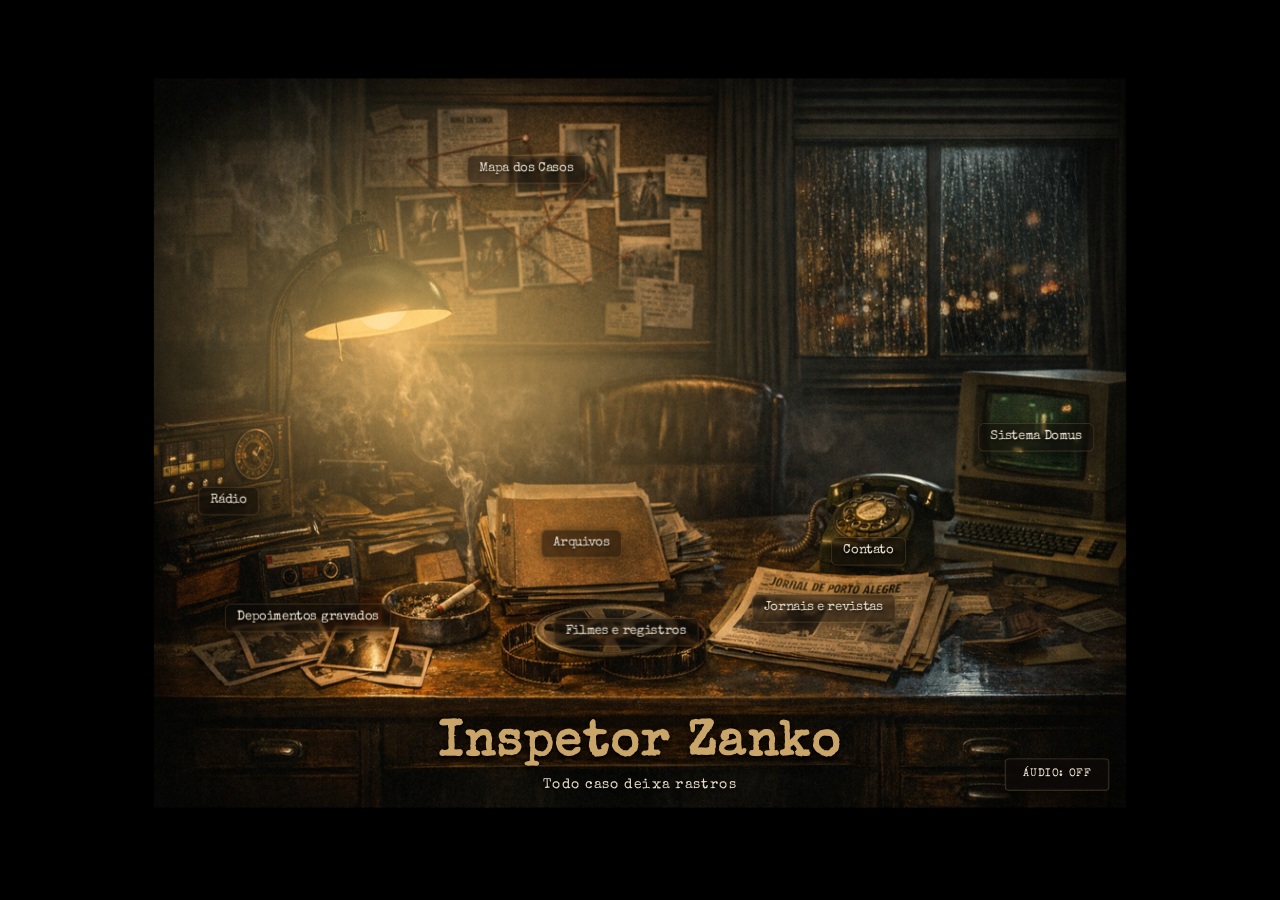
==== commit 49e6ca86: "Add files via upload" ====
--- a/index.html
+++ b/index.html
@@ -22,13 +22,13 @@
 
 		<div class="lamp-glow lamp-home"></div>
 
-		<div class="mist">
-			<span class="smoke s1"></span>
-			<span class="smoke s2"></span>
-			<span class="smoke s3"></span>
-			<span class="smoke s4"></span>
-			<span class="smoke s5"></span>
-		</div>
+<div class="cinzeiro-smoke">
+  <span></span>
+  <span></span>
+  <span></span>
+  <span></span>
+  <span></span>
+</div>
 
 		<!-- hotspots -->
 		<a class="hotspot depoimentos" href="gravador.html" aria-label="Depoimentos gravados">
@@ -48,6 +48,12 @@
         </a>
 		<a class="hotspot contato" href="contato.html" aria-label="Contato">
           <span class="label">Contato</span>
+        </a>
+		<a class="hotspot radio" href="radio.html" aria-label="Rádio">
+          <span class="label">Rádio</span>
+        </a>
+		<a class="hotspot informacoes" href="informacoes.html" aria-label="Informações">
+          <span class="label">Mapa dos Casos</span>
         </a>
 		<div class="brand">
 			<h1>Inspetor Zanko</h1>
@@ -136,5 +142,4 @@
 </script>
 </body>
 
-</html>
-
+</html>
--- a/style.css
+++ b/style.css
@@ -112,6 +112,13 @@
 }
 
 /* PÁGINAS */
+.paginaArquivo{
+	position:absolute;
+	width:1024px;
+	top:0px;
+	left:0px;
+}
+
 .pagina{
 	position:absolute;
 	width:339px;
@@ -235,6 +242,14 @@
 }
 
 .scene {
+	position: relative;
+	width: 1024px;
+	height: 768px;
+	overflow: hidden;
+	background: #000;
+}
+
+.sceneInformacoes {
 	position: relative;
 	width: 1024px;
 	height: 768px;
@@ -296,11 +311,35 @@
   --lamp-y2: 28%;
 }
 
+.lamp-informacoes {
+  --lamp-x1: 50%;
+  --lamp-y1: -5%;
+}
+
 .lamp-arquivos {
   --lamp-x1: 28%;
   --lamp-y1: 10%;
   --lamp-x2: 33%;
   --lamp-y2: 18%;
+}
+
+.lamp-glow-informacoes {
+	position: absolute;
+	inset: 0;
+	z-index: 2;
+	pointer-events: none;
+
+	background:
+	radial-gradient(
+		ellipse 100% 100% at var(--lamp-x1) var(--lamp-y1),
+		rgba(255, 210, 120, 0.45) 0%,
+		rgba(255, 210, 120, 0.20) 20%,
+		rgba(255, 210, 120, 0.08) 35%,
+		rgba(255, 210, 120, 0.00) 60%
+	);
+
+	transform-origin: var(--lamp-x1) var(--lamp-y1);
+	animation: lampFlicker 28s infinite, lampShift 58s infinite alternate;
 }
 
 .lamp-glow {
@@ -361,66 +400,97 @@
 	100% { opacity: 0.85; }
 }
 
-/* névoa/fumaça */
-.mist {
-	position: absolute;
-	inset: 0;
-	z-index: 3;
-	pointer-events: none;
-}
-
-.smoke {
-	position: absolute;
-	display: block;
-	border-radius: 50%;
-	background: radial-gradient(
-		circle,
-		rgba(255, 255, 255, 0.34) 0%,
-		rgba(255, 255, 255, 0.24) 30%,
-		rgba(255, 255, 255, 0.14) 55%,
-		rgba(255, 255, 255, 0.00) 78%
-		);
-	animation: smokeFloat 10s ease-in-out infinite alternate;
-}
-
-/* manchas principais perto da luminária/cigarro */
-.s1 {
-	width: 180px;
-	height: 180px;
-	left: 120px;
-	top: 110px;
-	opacity: 0.55;
-	animation-duration: 9s;
-}
-
-.s2 {
-  width: 220px;
-  height: 220px;
-  left: 150px;
-  top: 210px;
-  opacity: 0.50;
-  animation-duration: 12s;
-}
-
-.s3 {
-  width: 160px;
-  height: 160px;
-  left: 220px;
-  top: 290px;
-  opacity: 0.52;
-  animation-duration: 11s;
-}
-
-@keyframes smokeFloat {
+.cinzeiro-smoke {
+  position: absolute;
+  left: 310px;
+  top: 126px;
+  width: 127px;
+  height: 410px;
+  pointer-events: none;
+  z-index: 999;
+  overflow: visible;
+}
+
+.cinzeiro-smoke span {
+  display: block;              /* importante */
+  position: absolute;
+  bottom: 0;
+  left: 10px;
+  width: 24px;
+  height:64px;
+  border-radius: 50%;
+  background: rgba(255,255,255,0.85);
+  filter: blur(8px);
+  opacity: 0;
+  animation: smokeRise 6s infinite ease-in-out;
+}
+
+.cinzeiro-smoke span:nth-child(1) {
+  animation-delay: 0s;
+}
+
+.cinzeiro-smoke span:nth-child(2) {
+  animation-delay: 1.2s;
+  left: 6px;
+}
+
+.cinzeiro-smoke span:nth-child(3) {
+  animation-delay: 2.4s;
+  left: 12px;
+}
+
+.cinzeiro-smoke span:nth-child(4) {
+  animation-delay: 3.6s;
+  left: 8px;
+}
+
+.cinzeiro-smoke span:nth-child(5) {
+  animation-delay: 4.8s;
+  left: 10px;
+}
+
+@keyframes smokeRise {
   0% {
-    transform: translate(0, 0) scale(1);
+    transform: translate(0, 0) scale(0.4);
+    opacity: 0;
   }
+
+  10% {
+    opacity: 0.35;
+  }
+
+  30% {
+    transform: translate(8px, -30px) scale(0.7);
+    opacity: 0.28;
+  }
+
   50% {
-    transform: translate(8px, -10px) scale(1.04);
+    transform: translate(-6px, -60px) scale(1);
+    opacity: 0.2;
   }
+
+  75% {
+    transform: translate(10px, -100px) scale(1.3);
+    opacity: 0.1;
+  }
+
   100% {
-    transform: translate(-6px, -18px) scale(1.08);
+    transform: translate(-4px, -140px) scale(1.7);
+    opacity: 0;
   }
+}
+
+
+@keyframes smokeDrift {
+
+  from {
+    transform: translateX(-2px);
+  }
+
+  to {
+    transform: translateX(4px);
+  }
+
 }
 
 .brand {
@@ -536,6 +606,12 @@
 	clip-path: ellipse(25% 21% at 42% 42%);
 }
 
+.listaContatoAlterada {
+    left: 486px;
+    top: 314px;
+    height: 253px;
+}
+
 .listaArquivos {
     left: 20px;
     top: 275px;
@@ -635,52 +711,59 @@
 
 /* POSICIONAMENTO AJUSTADO PARA 1024x768 */
 .depoimentos {
-    left: 40px;
-    top: 430px;
-    width: 190px;
-    height: 78px;
+    left: 50px;
+    top: 530px;
+    width: 225px;
+    height: 76px;
 }
 
 .arquivos {
-    left: 358px;
-    top: 445px;
-    width: 185px;
-    height: 82px;
+    left: 378px;
+    top: 452px;
+    width: 145px;
+    height: 76px;
 }
 
 .filmes {
     left: 392px;
     top: 545px;
     width: 210px;
-    height: 74px;
+    height: 76px;
 }
 
 .jornais {
     left: 600px;
     top: 520px;
     width: 210px;
-    height: 82px;
+    height: 76px;
 }
 
 .sistema {
-    left: 855px;
-    top: 330px;
-    width: 145px;
-    height: 82px;
+    left: 844px;
+    top: 340px;
+    width: 170px;
+    height: 76px;
 }
 
 .contato {
-    left: 680px;
+    left: 690px;
     top: 460px;
+    width: 125px;
+    height: 76px;
+}
+
+.radio {
+    left: 24px;
+    top: 407px;
+    width: 110px;
+    height: 76px;
+}
+
+.informacoes {
+    left: 315px;
+    top: 58px;
     width: 155px;
-    height: 74px;
-}
-
-.caso-secreto {
-    left: 225px;
-    top: 58px;
-    width: 355px;
-    height: 180px;
+    height: 76px;
 }
 
 
@@ -700,44 +783,6 @@
     }
 }
 
-/* Responsivo simples:
-       em telas menores, mantém proporção e reduz tudo */
-@media (max-width: 1100px) {
-    .scene-wrapper,
-    .scene {
-      width: 90vw;
-      height: calc(90vw * 0.75);
-      max-width: 1024px;
-      max-height: 768px;
-      background-size: 100% 100%;
-	  }
-	
-	.brand {
-      bottom: 2.8%;
-    }
-
-    .brand h1 {
-      font-size: clamp(2rem, 5vw, 3.5rem);
-    }
-
-    .brand p {
-      font-size: clamp(0.65rem, 1.2vw, 0.92rem);
-    }
-
-    .label {
-      font-size: clamp(0.58rem, 0.95vw, 0.84rem);
-      padding: 5px 10px;
-    }
-
-      .depoimentos { left: 3.9%; top: 56%; width: 18.6%; height: 10.2%; }
-      .arquivos    { left: 3.3%; top: 47.5%; width: 18.1%; height: 10.7%; }
-      .filmes      { left: 38.3%; top: 71%; width: 20.5%; height: 9.6%; }
-      .jornais     { left: 62%; top: 63.3%; width: 20.5%; height: 10.7%; }
-      .sistema     { left: 83%; top: 46.9%; width: 14.2%; height: 10.7%; }
-      .contato     { left: 69.8%; top: 56%; width: 15.1%; height: 9.6%; }
-      .caso-secreto{ left: 22%; top: 7.5%; width: 34.7%; height: 23.4%; }
-}
-
 
 .audio-toggle {
   position: absolute;
@@ -805,7 +850,7 @@
   height: 225px;
   background: url("img/rain.gif") center/cover no-repeat;
   z-index: 1;
-  opacity: 0.25;
+  opacity: 0.85;
 }
 
 .rain-window::after {
@@ -823,7 +868,7 @@
   height: 215px;
   background: url("img/rain.gif") center/cover no-repeat;
   z-index: 1;
-  opacity: 0.95;
+  opacity: 0.25;
 }
 
 ..rain-window-contato::after {
@@ -850,13 +895,21 @@
   pointer-events: none;
 }
 
-.lamp-glow {
+.informacoes-layer {
   position: absolute;
   inset: 0;
-  z-index: 3;
+  background: url("img/fundoParede.jpg") center/1024px 768px no-repeat;
+  z-index: 2;
   pointer-events: none;
 }
 
+.radio-layer {
+  position: absolute;
+  inset: 0;
+  background: url("img/fundoRadio.jpg") center/1024px 768px no-repeat;
+  z-index: 2;
+  pointer-events: none;
+}
 
 .ui-button{
 	position:absolute;
@@ -1114,3 +1167,54 @@
     width: 430px;
 }
 
+
+.radio-button {
+  position: absolute;
+  z-index: 6;
+  cursor: pointer;
+  user-select: none;
+  -webkit-user-drag: none;
+}
+
+#radioLA {
+  top: 432px;
+  left: 717px;
+  width: 56px;
+}
+
+#radioAM {
+  top: 446px;
+  left: 441px;
+  width: 54px;
+}
+
+#radioRA {
+  top: 432px;
+  left: 774px;
+  width: 56px;
+}
+
+#radioPower {
+  top: 431px;
+  left: 370px;
+  width: 48px;
+}
+
+#radioSintonia {
+  top: 428px;
+  left: 510px;
+  width: 4px;
+  transition: left 1s ease;
+}
+
+
+
+
+#tv-vidro{
+  position: absolute;
+  inset: 0;
+  background: url("img/tv-vidro2.png") no-repeat center;
+  background-size: contain;
+  pointer-events: none;
+  z-index: 20;
+}
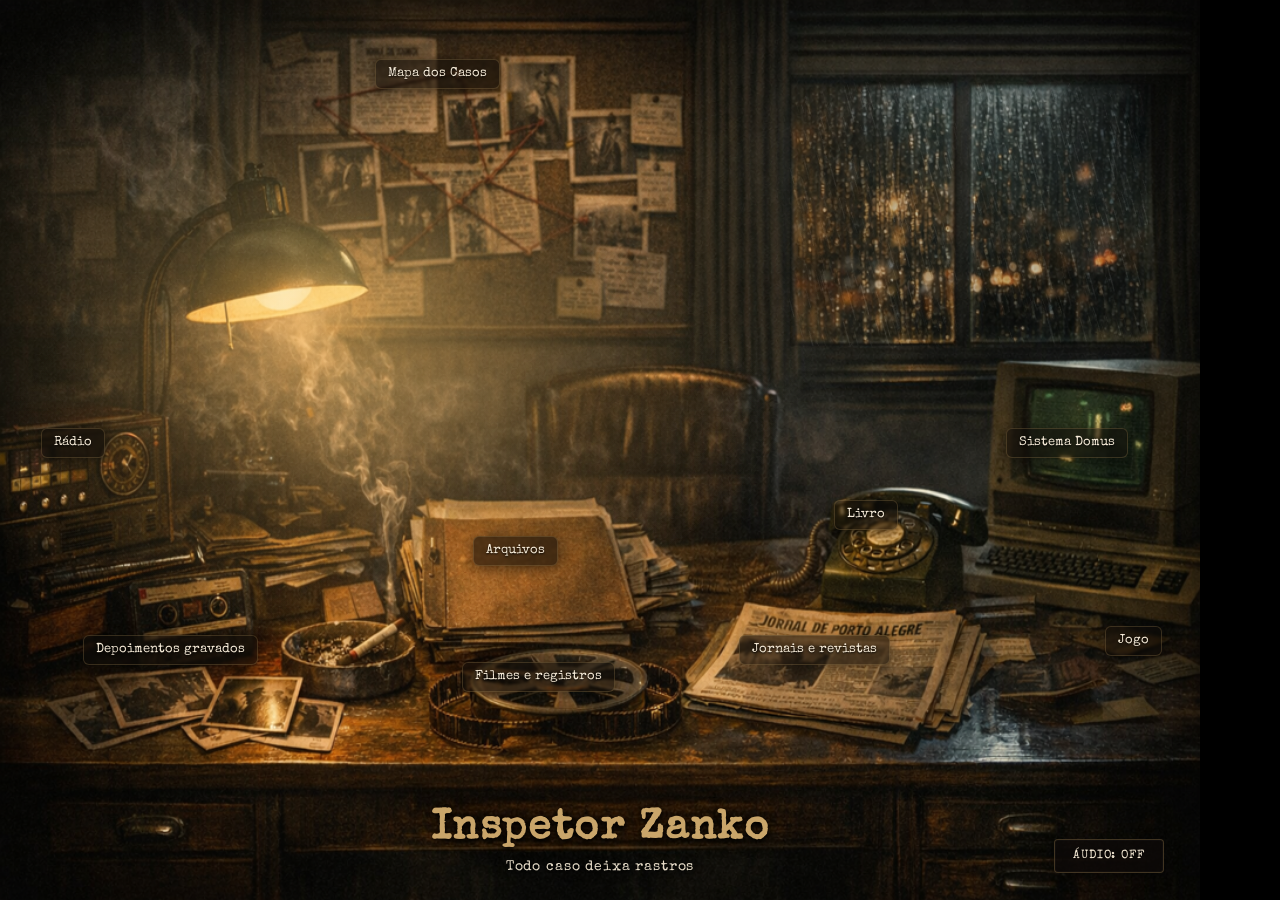
==== commit da06e0ca: "Add files via upload" ====
--- a/index.html
+++ b/index.html
@@ -4,6 +4,7 @@
   <meta charset="UTF-8" />
   <meta name="viewport" content="width=device-width, initial-scale=1.0" />
   <title>Inspetor Zanko</title>
+  <link rel="icon" href="img/favicon.png" type="image/png">
   <link rel="stylesheet" href="style.css">
 
   <link rel="preconnect" href="https://fonts.googleapis.com">
@@ -46,20 +47,23 @@
 		<a class="hotspot sistema" href="computer.html" aria-label="Sistema Domus">
           <span class="label">Sistema Domus</span>
         </a>
-		<a class="hotspot contato" href="contato.html" aria-label="Contato">
-          <span class="label">Contato</span>
+		<a class="hotspot livro01" href="livro01.html" aria-label="livro01">
+          <span class="label">Livro</span>
         </a>
 		<a class="hotspot radio" href="radio.html" aria-label="Rádio">
           <span class="label">Rádio</span>
         </a>
 		<a class="hotspot informacoes" href="informacoes.html" aria-label="Informações">
-          <span class="label">Mapa dos Casos</span>
+        <span class="label">Mapa dos Casos</span>
+        </a>
+		<a class="hotspot jogo" href="https://azcordenonsi.github.io/detetive/" aria-label="Informações">
+        <span class="label">Jogo</span>
         </a>
 		<div class="brand">
 			<h1>Inspetor Zanko</h1>
 			<p>Todo caso deixa rastros</p>
 		</div>
-		<button id="audioToggle" class="audio-toggle">ÁUDIO: OFF</button>
+		<button id="audioToggle" class="audio-toggle btn-audio">ÁUDIO: OFF</button>
 	</section>
     </div>
 	</div>
--- a/style.css
+++ b/style.css
@@ -1,136 +1,337 @@
 * {
-    margin: 0;
-    padding: 0;
-    box-sizing: border-box;
-    }
+  margin: 0;
+  padding: 0;
+  box-sizing: border-box;
+}
 
 :root {
-    --bg: #000000;
-    --gold: #c9a56a;
-    --gold-soft: rgba(201, 165, 106, 0.35);
-    --paper: #f2e7d2;
-    --label-bg: rgba(16, 11, 8, 0.55);
-    --label-border: rgba(201, 165, 106, 0.22);
-    --hover-bg: rgba(255, 220, 160, 0.08);
-    --shadow: rgba(0, 0, 0, 0.85);
-    }
-
-body{
-	background:#000;
-	margin:0;
-	font-family: "Cormorant Garamond", serif;
-	}
-		
+  --bg: #000000;
+  --gold: #c9a56a;
+  --gold-soft: rgba(201, 165, 106, 0.35);
+  --paper: #f2e7d2;
+  --label-bg: rgba(16, 11, 8, 0.55);
+  --label-border: rgba(201, 165, 106, 0.22);
+  --hover-bg: rgba(255, 220, 160, 0.08);
+  --shadow: rgba(0, 0, 0, 0.85);
+}
+
+html,
+body {
+  width: 100%;
+  height: 100%;
+}
+
+body {
+  background: #000;
+  margin: 0;
+  font-family: "Cormorant Garamond", serif;
+  overflow: hidden;
+}
+
 /* CENTRALIZA INTERFACE */
-#interface{
-	width:100%;
-	height:100vh;
-	display:flex;
-	justify-content:center;
-	align-items:center;
-	overflow:hidden;
-	}
-
-/* CENA 1024x768 */
-#scene-gravador{
-	position:relative;
-	width:1024px;
-	height:768px;
-	background-image:url("img/fundoGravador.jpg");
-	background-size:1024px 768px;
-	background-repeat:no-repeat;
-	min-width:1024px;
-	max-width:1024px;
-	min-height:768px;
-	max-height:768px;
-	overflow:hidden;
-	}
-	
-/* CENA 1024x768 */
-#scene-jornaisRevistas{
-	position:relative;
-	width:1024px;
-	height:768px;
-	background-image:url("img/fundoJornaisRevistas.jpg");
-	background-size:1024px 768px;
-	background-repeat:no-repeat;
-	min-width:1024px;
-	max-width:1024px;
-	min-height:768px;
-	max-height:768px;
-	overflow:hidden;
-	}
-	
-/* CENA 1024x768 */
-#scene-arquivos{
-	position:relative;
-	width:1024px;
-	height:768px;
-	background-image:url("img/arquivosFundo.jpg");
-	background-size:1024px 768px;
-	background-repeat:no-repeat;
-	min-width:1024px;
-	max-width:1024px;
-	min-height:768px;
-	max-height:768px;
-	overflow:hidden;
-	}
-		
-
-/* ARQUIVOS - LISTA DE CASOS */
+#interface {
+  width: 100vw;
+  height: 100vh;
+  display: flex;
+  justify-content: center;
+  align-items: center;
+  overflow: hidden;
+  padding: 0;
+}
+
+/* CONTAINER RESPONSIVO DA CENA */
+#escala {
+  position: relative;
+  width: min(100vw, calc(100vh * 1024 / 768));
+  aspect-ratio: 1024 / 768;
+  margin-top: 0;
+  transform: none;
+}
+
+/* BASE ÚNICA PARA CENAS */
+.scene,
+.sceneV,
+.sceneInformacoes,
+.scene-wrapper,
+#scene-gravador,
+#scene-jornaisRevistas,
+#scene-arquivos,
+#scene-videos {
+  position: relative;
+  width: 100%;
+  height: 100%;
+  overflow: hidden;
+  background-repeat: no-repeat;
+  background-position: center;
+  background-size: 100% 100%;
+  background-color: #000;
+}
+
+/* FUNDOS ESPECÍFICOS */
+#scene-gravador {
+  background-image: url("img/fundoGravador.jpg");
+}
+
+#scene-jornaisRevistas {
+  background-image: url("img/fundoJornaisRevistas.jpg");
+}
+
+#scene-arquivos {
+  background-image: url("img/arquivosFundo.jpg");
+}
+
+/* CAMADAS DE FUNDO */
+.office-layer,
+.livro01-layer,
+.informacoes-layer,
+.radio-layer {
+  position: absolute;
+  inset: 0;
+  z-index: 2;
+  pointer-events: none;
+  background-repeat: no-repeat;
+  background-position: center;
+  background-size: 100% 100%;
+}
+
+.office-layer {
+  background-image: url("img/fundoPrincipal.png");
+}
+
+.livro01-layer {
+  background-image: url("img/fundolivro01.png");
+}
+
+.informacoes-layer {
+  background-image: url("img/fundoParede.jpg");
+}
+
+.radio-layer {
+  background-image: url("img/fundoRadio.jpg");
+}
+
+/*AJUSTES DO RÁDIO*/
+.radio-button {
+  position: absolute;
+  z-index: 6;
+  cursor: pointer;
+  user-select: none;
+  -webkit-user-drag: none;
+}
+
+#radioLA {
+  top: 56%;
+  left: 70%;
+  width: 56px;
+}
+
+#radioAM {
+  top: 58%;
+  left: 43%;
+  width: 54px;
+}
+
+#radioRA {
+  top: 56%;
+  left: 76%;
+  width: 56px;
+}
+
+#radioPower {
+  top: 55.6%;
+  left: 36%;
+  width: 48px;
+}
+
+#radioSintonia {
+  top: 55.6%;
+  left: 49.9%;
+  width: 4px;
+  transition: left 1s ease;
+}
+
+/* AJUSTES DO ARQUIVO*/
+/* Arquivos - LISTA DE CASOS */
 
 #lista-casos{
-	display:none;
+  display: none;
+  position: absolute;
+  inset: 0;
+  transition: opacity 0.4s ease;
+}
+
+/* Arquivos - IMAGEM DA PASTA DE CASOS */
+
+#imagem-casos{
+  width: 100%;
+  height: 100%;
+  object-fit: contain;
+}
+
+/* Arquivos - ÁREAS DOS CASOS */
+
+.caso{
+  position: absolute;
+  cursor: pointer;
+}
+
+/* Arquivos - PASTA ABERTA */
+
+#pasta-aberta{
+  display: none;
+  position: absolute;
+  inset: 0;
+}
+
+/* Arquivos - IMAGEM DA PASTA */
+
+#img-pasta{
+  width: 100%;
+  height: 100%;
+  object-fit: contain;
+}
+
+/* Arquivos  - PÁGINAS */
+
+.paginaArquivo{
+  position: absolute;
+  inset: 0;
+  width: 100%;
+  height: 100%;
+}
+
+/* AJUSTES DE TEXTO E CONTROLES */
+.brand {
+  position: absolute;
+  left: 50%;
+  bottom: 2.21%;
+  transform: translateX(-50%);
+  text-align: center;
+  z-index: 5;
+  pointer-events: none;
+
+  text-shadow:
+    0 2px 4px rgba(0,0,0,0.95),
+    0 0 18px rgba(0,0,0,0.65);
+
+  animation: titleFade 3s ease;
+}
+
+@keyframes titleFade {
+  from {
+    opacity: 0;
+    transform: translateX(-50%) translateY(10px);
+  }
+  to {
+    opacity: 1;
+    transform: translateX(-50%) translateY(0);
+  }
+}
+
+.brand h1 {
+  font-size: clamp(1.4rem, 3.2vw, 3.2rem);
+  font-family: "Special Elite", monospace;
+  line-height: 1.2;
+  font-weight: 700;
+  letter-spacing: 0.04em;
+  color: var(--gold);
+  margin-bottom: clamp(4px, 0.6vw, 6px);
+}
+
+.brand p {
+  font-family: "Special Elite", monospace;
+  font-size: clamp(0.55rem, 1.1vw, 0.92rem);
+  color: var(--paper);
+  opacity: 0.95;
+  letter-spacing: 0.06em;
+  margin-top: clamp(6px, 1vw, 6px);
+  margin-bottom: clamp(6px, 1vw, 6px);
+}
+
+.ui-button,
+.audio-toggle {
+  position: absolute;
+  height: 34px;
+  min-width: 110px;
+  padding: 0 12px;
+
+  display: flex;
+  align-items: center;
+  justify-content: center;
+
+  border: 1px solid rgba(201, 165, 106, 0.28);
+  border-radius: 4px;
+
+  background: rgba(14, 10, 8, 0.78);
+  color: #f2e7d2;
+
+  font-family: "Special Elite", monospace;
+  font-size: clamp(0.52rem, 1.2vw, 0.74rem);
+  letter-spacing: 0.08em;
+
+  text-transform: uppercase;
+  text-decoration: none;
+  white-space: nowrap;
+
+  cursor: pointer;
+
+  box-shadow:
+    0 4px 14px rgba(0, 0, 0, 0.45),
+    inset 0 0 0 1px rgba(255, 255, 255, 0.02);
+
+  transition:
+    background 0.25s ease,
+    border-color 0.25s ease,
+    transform 0.2s ease,
+    box-shadow 0.25s ease;
+}
+
+.ui-button:hover{
+  background: rgba(24, 18, 12, 0.92);
+  border-color: rgba(201, 165, 106, 0.50);
+  transform: translateY(-1px);
+  box-shadow:
+    0 6px 18px rgba(0, 0, 0, 0.55),
+    0 0 12px rgba(201, 165, 106, 0.08);
+}
+
+.ui-button:active{
+  transform: translateY(0);
+}
+
+.ui-button:focus-visible{
+  outline: none;
+  border-color: rgba(201, 165, 106, 0.65);
+  box-shadow:
+    0 0 0 2px rgba(201, 165, 106, 0.14),
+    0 6px 18px rgba(0, 0, 0, 0.55);
+}
+
+.btn-voltar{
+  position: absolute;
+  top: 3%;
+  right: 3%;
+  z-index: 20;
+}
+
+
+.btn-audio{
+  position: absolute;
+  bottom: 3%;
+  right: 3%;
+  z-index: 20;
+}
+
+/* BOTÃO FECHAR X - Arquivos */
+.fechar{
 	position:absolute;
-	left:0px;
-	top:0px;
-	transition:opacity 0.4s ease;
-}
-
-/* IMAGEM DA PASTA DE CASOS */
-#imagem-casos{
-	width:1024px;
-}
-
-/* ÁREAS DOS CASOS */
-.caso{
-	position:absolute;
+	left:84.5%;
+	top:18.5%;
+	width:25px;
+	height:25px;
 	cursor:pointer;
-}
-
-/* PASTA ABERTA */
-#pasta-aberta{
-	display:none;
-	position:absolute;
-	left:0px;
-	top:0px;
-	}
-
-/* IMAGEM DA PASTA */
-#img-pasta{
-	width:1024px;
-}
-
-/* PÁGINAS */
-.paginaArquivo{
-	position:absolute;
-	width:1024px;
-	top:0px;
-	left:0px;
-}
-
-.pagina{
-	position:absolute;
-	width:339px;
-	top:171px;
-}
-
-#pagina-esq{
-	left:122px;
-}
-
-#pagina-dir{
-	right:120px;
+	z-index: 10;
+	display: none;
 }
 
 /* SETAS DOS CASOS */
@@ -138,217 +339,650 @@
 	position:absolute;
 	width:30px;
 	cursor:pointer;
-	
 	}
 
 #btn-prev{
-	top:625px;
-	left:120px;
+	top:82%;
+	left:11.4%;
 }
 
 #btn-next{
-	top:605px;
-	right:115px;
-}
-
-
-/* BOTÃO FECHAR X */
-.fechar{
-	position:absolute;
-	left:865px;
-	top:140px;
-	width:25px;
-	height:25px;
-	cursor:pointer;
-	z-index: 10;
-	display: none;
-}		
-
-
-
-/* CENA 1024x768 */
-#scene-videos{
-	position:relative;
-	width:1024px;
-	height:768px;
-	background-size:1024px 768px;
-	background-repeat:no-repeat;
-	min-width:1024px;
-	max-width:1024px;
-	min-height:768px;
-	max-height:768px;
-	overflow:hidden;
-	}
-
-.sceneV {
-	position: relative;
-	width: 1024px;
-	height: 768px;
-	overflow: hidden;
-	background: #000;
-}
-
+	top:79%;
+	right:11%;
+}
+
+
+/* VÍDEO */
 #tv-container .plyr {
   position: absolute;
-  width: 500px;
-  height: 410px;
-  top: 110px;
-  left: 190px;
+  width: 48.82%;
+  height: 53.39%;
+  top: 14.32%;
+  left: 18.55%;
   z-index: 2;
-}	
+}
 
 #tv-frame-img {
   position: absolute;
-  top: 0;
-  left: 0;
-
+  inset: 0;
   width: 100%;
   height: 100%;
   object-fit: contain;
-
   z-index: 3;
-}	
-	
-/* THUMBNAILS */
-.item-video {
-  position: absolute;
-  width: 250px;
+}
+
+#tv-vidro {
+  position: absolute;
+  inset: 0;
+  background: url("img/tv-vidro2.png") no-repeat center;
+  background-size: contain;
+  pointer-events: none;
+  z-index: 20;
+}
+
+/* HOTSPOTS */
+.hotspot {
+  position: absolute;
+  z-index: 50;
+  display: flex;
+  align-items: center;
+  justify-content: center;
+  text-decoration: none;
+  color: var(--paper);
+  border-radius: 10px;
+  transition:
+    transform 0.25s ease,
+    background 0.25s ease,
+    box-shadow 0.25s ease,
+    filter 0.25s ease;
+}
+
+.hotspot:hover {
+  transform: scale(1.035);
+  background: var(--hover-bg);
+  box-shadow: inset 0 0 0 1px rgba(201, 165, 106, 0.08);
+  filter: brightness(1.08);
+}
+
+/* Hotspot escondido */
+.secret {
+    background: transparent !important;
+    border-radius: 0;
+}
+
+.secret:hover {
+    background: rgba(255, 230, 170, 0.15) !important;
+    outline: 1px dashed rgba(201,165,106,0.22);
+}
+
+.label {
+  display: inline-block;
+  padding: 6px 12px;
+  font-family: "Special Elite", monospace;
+  font-size: 0.84rem;
+  line-height: 1.2;
+  text-align: center;
+  color: #f6ebd8;
+  background: var(--label-bg);
+  border: 1px solid var(--label-border);
+  border-radius: 6px;
+  text-shadow: 0 1px 2px rgba(0, 0, 0, 0.9);
+  box-shadow:
+    0 4px 14px rgba(0, 0, 0, 0.38),
+    0 0 12px rgba(0, 0, 0, 0.18);
+  backdrop-filter: blur(1px);
+}
+
+.hotspot:hover .label {
+  border-color: rgba(201, 165, 106, 0.45);
+  box-shadow:
+    0 4px 14px rgba(0, 0, 0, 0.48),
+    0 0 16px rgba(201, 165, 106, 0.10);
+}
+
+.listaArquivos {
+  position: absolute;
+  left: 1.95%;
+  top: 35.81%;
+  width: 41.02%;
+  height: 44.27%;
+  clip-path: polygon(
+    3% 13%,
+    69% 0%,
+    100% 70%,
+    24% 92%
+  );
+}
+
+.caso1{
+  top: 23.44%;
+  left: 12.70%;
+  width: 33.20%;
+  height: 6.51%;
+}
+
+.caso2{
+  top: 30.21%;
+  left: 12.70%;
+  width: 33.20%;
+  height: 6.51%;
+}
+
+.depoimentos {
+    left: 5.5%;
+    top: 69%;
+    width: 209px;
+    height: 58px;
+}
+
+.arquivos {
+  left: 38%;
+  top: 58%;
+  width: 118px;
+  height: 58px;
+}
+
+.filmes {
+    left: 37%;
+    top: 72%;
+    width: 188px;
+    height: 58px;
+}
+
+.jornais {
+    left: 60%;
+    top: 69%;
+    width: 189px;
+    height: 58px;
+}
+
+.sistema {
+    left: 82.5%;
+    top: 46%;
+    width: 154px;
+    height: 58px;
+}
+
+.livro01 {
+    left: 68.2%;
+    top: 54%;
+    width: 96px;
+    height: 58px;
+}
+
+.radio {
+    left: 2%;
+    top: 46%;
+    width: 98px;
+    height: 58px;
+}
+
+.informacoes {
+    left: 30%;
+    top: 5%;
+    width: 155px;
+    height: 58px;
+}
+
+.jogo {
+    left: 91%;
+    top: 68%;
+    width: 82px;
+    height: 58px;
+}
+
+/* Hotspot livro01 */
+
+.listaLivro01 {
+  position: absolute;
+  left: 41.99%;
+  top: 25.92%;
+  width: 30%;
+  height: 46.55%;
+   clip-path: polygon(
+    13.1% 0%,
+    95% 2%,
+    93% 98%,
+    14.5% 94%
+  );
+  /*clip-path: ellipse(25% 21% at 42% 42%);*/
+}
+
+.listalivro01Alterada {
+  left: 47.46%;
+  top: 40.89%;
+  height: 32.94%;
+}
+
+/* casos */
+
+.caso10781 {
+  position: absolute;
+  left: 82.2%;
+  top: 76.5%;
+  width: 12.5%;
+  height: 6.8%;
+ /* clip-path: polygon(
+    11.1% 0%,
+    97% 6%,
+    86% 99%,
+    0% 94%
+  );*/
+}
+
+
+/* Jornais e Revistas */
+
+.listaJornais01 {
+  position: absolute;
+  left: 0%;
+  top: 61.20%;
+  width: 35.16%;
+  height: 26.69%;
+  clip-path: polygon(
+    50% 0%,
+    98% 14%,
+    50% 97%,
+    -2% 77%
+  );
+}
+
+.listaJornais02 {
+  position: absolute;
+  left: 19.53%;
+  top: 17.58%;
+  width: 43.95%;
+  height: 26.69%;
+  clip-path: polygon(
+    0% 21%,
+    64% 2%,
+    99% 57%,
+    29% 96%
+  );
+}
+
+.listaJornais03 {
+  position: absolute;
+  left: 39.55%;
+  top: 59.24%;
+  width: 40.04%;
+  height: 33.20%;
+  clip-path: polygon(
+    0% 18%,
+    50% 0%,
+    100% 80%,
+    42% 99%
+  );
+}
+
+.jornaisRevistasFundo {
+  position: absolute;
+  z-index: 6;
+
+  display: none;
+
+  align-items: center;
+  justify-content: center;
+
+  text-decoration: none;
+  color: var(--paper);
+
+  border-radius: 10px;
+  background: var(--hover-bg);
+
+  left: 5.86%;
+  top: 10.42%;
+  width: 87.89%;
+  height: 78.13%;
+}
+
+.paginaJR{
+  position: absolute;
+  width: 88.22%;
+  height: 93.83%;
+  top: 4.67%;
+  left: 5.89%;
+  overflow-y: auto;
+  overflow-x: hidden;
+  scrollbar-width: none;
+}
+
+.paginaJR::-webkit-scrollbar{
+  display: none;
+}
+
+.paginaJR img{
+  width: 100%;
+  height: auto;
+  display: block;
+}
+
+.nav-arrow{
+  color: var(--paper);
+  position:absolute;
+
+  width: clamp(36px, 4.5vw, 46px);
+  height: clamp(36px, 4.5vw, 46px);
+
+  border:1px solid rgba(201,165,106,0.45);
+  border-radius:4px;
+
+  background:rgba(14,10,8,0.75);
+
+  display:flex;
+  align-items:center;
+  justify-content:center;
+
+  cursor:pointer;
+
+  transition:all 0.25s ease;
+
+  box-shadow:
+    0 4px 14px rgba(0,0,0,0.45),
+    inset 0 0 0 1px rgba(255,255,255,0.02);
+
+  font-size: clamp(1.6rem, 2.5vw, 2.5rem);
+  font-family: "Special Elite", monospace;
+
+  line-height:1.8;
+  padding-left:14px;
+}
+
+.btn-fecharJR.fecharJR::before{
+  content:"X";
+}
+
+.nav-arrow::before{
+  display:block;
+  transform:translateY(-1px);
+}
+
+.nav-arrow.right::before{
+  content:"→"; 
+}
+
+.nav-arrow.left::before{
+  content:"←";
+}
+
+.nav-arrow.left {
+  top: 50%;
+  left: 0.3%;
+}
+
+.nav-arrow.right {
+  top: 50%;
+  left: 94.3%;
+}
+
+.nav-arrow.fecharJR::before{
+	content:"X";
+}
+
+.nav-arrow.fecharJR {
+  top: 0.5%;
+  left: 94.3%;
+  padding-top: 10px;
+  padding-left: 0px;
+}
+
+.nav-arrow.fecharLivro::before{
+	content:"X";
+}
+
+.nav-arrow.fecharLivro {
+  top: 0.5%;
+  left: 93.3%;
+  padding-top: 10px;
+  padding-left: 0px;
+}
+.nav-arrow:hover{
+  border-color:rgba(201,165,106,0.7);
+  background:rgba(24,18,12,0.92);
+  transform:translateY(-1px);
+
+  box-shadow:
+    0 6px 18px rgba(0,0,0,0.55),
+    0 0 12px rgba(201,165,106,0.08);
+}
+
+
+
+
+/* efeito opcional de entrada */
+.scene {
+  animation: sceneFade 1.4s ease;
+}
+
+@keyframes sceneFade {
+  from {
+    opacity: 0;
+    transform: scale(0.985);
+  }
+  to {
+    opacity: 1;
+    transform: scale(1);
+  }
+}
+
+/* GRAVADOR - DEPOIMENTOS K7 */
+#gravador {
+  position: absolute;
+  left: 3.91%;
+  top: 10.42%;
+  width: 32.23%;
+}
+
+/* DISPLAY */
+#caption-display {
+  position: absolute;
+  left: 4.59%;
+  top: 18.23%;
+  width: 37.60%;
+  height: 5.21%;
+
+  color: #00ff65;
+  background: rgba(0, 0, 0, 0.7);
+  padding: 10px;
+  font-size: clamp(0.7rem, 1.2vw, 1.125rem);
+  white-space: pre;
+  overflow: hidden;
+}
+
+/* CONTAINER DAS FITAS */
+#fitas-container {
+  position: absolute;
+  right: 9.77%;
+  top: 13.02%;
+  width: 15.63%;
+  height: 67.71%;
+  pointer-events: none;
+}
+
+/* Cada fita */
+.fita {
+  position: absolute;
+  width: 112.5%;
   cursor: pointer;
-  transition: transform .2s;
-  z-index: 4;
-}
-
-.item-video:hover {
-  transform: scale(1.05);
-}	
-
-.page {
-    min-height: 100vh;
-    display: flex;
-    align-items: center;
-    justify-content: center;
-    background: #000;
-    padding: 0px;
-}
-
-.scene-wrapper {
-    position: relative;
-    width: 1024px;
-    height: 768px;
-    display: flex;
-    align-items: center;
-    justify-content: center;
-    background: #000;
-}
-
-.scene {
-	position: relative;
-	width: 1024px;
-	height: 768px;
-	overflow: hidden;
-	background: #000;
-}
-
-.sceneInformacoes {
-	position: relative;
-	width: 1024px;
-	height: 768px;
-	overflow: hidden;
-	background: #000;
-}
-
-
-/* vinheta */
-.scene::before {
-    content: "";
-    position: absolute;
-    inset: 0;
-    background:
-		radial-gradient(circle at center,
-        rgba(0,0,0,0) 42%,
-        rgba(0,0,0,0.18) 62%,
-        rgba(0,0,0,0.45) 82%,
-        rgba(0,0,0,0.72) 100%);
-    pointer-events: none;
-    z-index: 1;
-}
-
-/* luz da luminária Principal */
-.scene::after {
-	content: "";
-	position: absolute;
-	inset: 0;
-	z-index: 2;
-	pointer-events: none;
-	background:
-		radial-gradient(
-		ellipse at 28% 34%,
-		rgba(255, 210, 120, 0.30) 0%,
-		rgba(255, 210, 120, 0.18) 14%,
-		rgba(255, 210, 120, 0.08) 24%,
-		rgba(255, 210, 120, 0.00) 38%
-		),
-		radial-gradient(
-		ellipse at 34% 48%,
-		rgba(255, 190, 90, 0.10) 0%,
-		rgba(255, 190, 90, 0.04) 18%,
-		rgba(255, 190, 90, 0.00) 32%
-		);
-	animation: lampPulse 15s ease-in-out infinite;
-}
-
-.lamp-home {
-  --lamp-x1: 28%;
-  --lamp-y1: 34%;
-  --lamp-x2: 33%;
-  --lamp-y2: 48%;
-}
-
-.lamp-contato {
-  --lamp-x1: 12%;
-  --lamp-y1: 25%;
-  --lamp-x2: 15%;
-  --lamp-y2: 28%;
-}
-
-.lamp-informacoes {
-  --lamp-x1: 50%;
-  --lamp-y1: -5%;
-}
-
-.lamp-arquivos {
-  --lamp-x1: 28%;
-  --lamp-y1: 10%;
-  --lamp-x2: 33%;
-  --lamp-y2: 18%;
-}
-
-.lamp-glow-informacoes {
-	position: absolute;
-	inset: 0;
-	z-index: 2;
-	pointer-events: none;
-
-	background:
-	radial-gradient(
-		ellipse 100% 100% at var(--lamp-x1) var(--lamp-y1),
-		rgba(255, 210, 120, 0.45) 0%,
-		rgba(255, 210, 120, 0.20) 20%,
-		rgba(255, 210, 120, 0.08) 35%,
-		rgba(255, 210, 120, 0.00) 60%
-	);
-
-	transform-origin: var(--lamp-x1) var(--lamp-y1);
-	animation: lampFlicker 28s infinite, lampShift 58s infinite alternate;
-}
+  pointer-events: auto;
+  transition: transform 0.2s ease;
+}
+
+.fita:hover {
+  transform: scale(1.06);
+}
+
+.caixaFita {
+  position: absolute;
+  left: 46.88%;
+  top: 42.32%;
+  width: 21.48%;
+  display: none;
+}
+
+.caixaFita:hover {
+  transform: scale(1.06);
+}
+
+#area-gravador {
+  position: absolute;
+  inset: 0;
+}
+
+.gravadorFundo {
+  position: absolute;
+  top: 42.97%;
+  left: 18.55%;
+  width: 19.53%;
+}
+
+.gravadorTopo {
+  position: absolute;
+  top: 7.81%;
+  left: 2.93%;
+  width: 41.99%;
+}
+
+/* RainWindow - Index e livro01 */
+
+.rain-window {
+  position: absolute;
+  left: 65.43%;
+  top: 9.11%;
+  width: 30.27%;
+  height: 29.30%;
+  background: url("img/rain.gif") center / cover no-repeat;
+  z-index: 1;
+  opacity: 0.85;
+}
+
+.rain-window::after {
+  content: "";
+  position: absolute;
+  inset: 0;
+  background: rgba(0, 0, 0, 0.15);
+}
+
+.rain-window-livro01 {
+  position: absolute;
+  right: 0;
+  top: 0;
+  width: 11.72%;
+  height: 27.99%;
+  background: url("img/rain.gif") center / cover no-repeat;
+  z-index: 1;
+  opacity: 0.25;
+}
+
+.rain-window-livro01::after {
+  content: "";
+  position: absolute;
+  inset: 0;
+  background: rgba(0, 0, 0, 0.15);
+}
+
+
+/* Cinzeiro - Index */
+
+.cinzeiro-smoke {
+  position: absolute;
+  left: 30.27%;
+  top: 16.41%;
+  width: 12.40%;
+  height: 53.39%;
+  pointer-events: none;
+  z-index: 999;
+  overflow: visible;
+}
+
+.cinzeiro-smoke span {
+  display: block;
+  position: absolute;
+  bottom: 0;
+  left: 7.87%;
+  width: 18.90%;
+  height: 15.61%;
+  border-radius: 50%;
+  background: rgba(255, 255, 255, 0.85);
+  filter: blur(8px);
+  opacity: 0;
+  animation: smokeRise 6s infinite ease-in-out;
+}
+
+.cinzeiro-smoke span:nth-child(1) {
+  animation-delay: 0s;
+}
+
+.cinzeiro-smoke span:nth-child(2) {
+  animation-delay: 1.2s;
+  left: 4.72%;
+}
+
+.cinzeiro-smoke span:nth-child(3) {
+  animation-delay: 2.4s;
+  left: 9.45%;
+}
+
+.cinzeiro-smoke span:nth-child(4) {
+  animation-delay: 3.6s;
+  left: 6.30%;
+}
+
+.cinzeiro-smoke span:nth-child(5) {
+  animation-delay: 4.8s;
+  left: 7.87%;
+}
+
+@keyframes smokeRise {
+  0% {
+    transform: translate(0, 0) scale(0.4);
+    opacity: 0;
+  }
+
+  10% {
+    opacity: 0.35;
+  }
+
+  30% {
+    transform: translate(8px, -30px) scale(0.7);
+    opacity: 0.28;
+  }
+
+  50% {
+    transform: translate(-6px, -60px) scale(1);
+    opacity: 0.2;
+  }
+
+  75% {
+    transform: translate(10px, -100px) scale(1.3);
+    opacity: 0.1;
+  }
+
+  100% {
+    transform: translate(-4px, -140px) scale(1.7);
+    opacity: 0;
+  }
+}
+
+@keyframes smokeDrift {
+  from {
+    transform: translateX(-2px);
+  }
+
+  to {
+    transform: translateX(4px);
+  }
+}
+
+/* LampGlow - Index */
 
 .lamp-glow {
-	position: absolute;
-	inset: 0;
-	z-index: 2;
-	pointer-events: none;
-
-	background:
+  position: absolute;
+  inset: 0;
+  z-index: 2;
+  pointer-events: none;
+
+  background:
     radial-gradient(
       ellipse at var(--lamp-x1) var(--lamp-y1),
       rgba(255, 210, 120, 0.45) 0%,
@@ -363,858 +997,579 @@
       rgba(255, 190, 90, 0.00) 34%
     );
 
+  transform-origin: var(--lamp-x1) var(--lamp-y1);
+  animation: lampFlicker 28s infinite, lampShift 58s infinite alternate;
+}
+
+.lamp-glow-informacoes {
+	position: absolute;
+	inset: 0;
+	z-index: 2;
+	pointer-events: none;
+
+	background:
+	radial-gradient(
+		ellipse 100% 100% at var(--lamp-x1) var(--lamp-y1),
+		rgba(255, 210, 120, 0.45) 0%,
+		rgba(255, 210, 120, 0.20) 20%,
+		rgba(255, 210, 120, 0.08) 35%,
+		rgba(255, 210, 120, 0.00) 60%
+	);
+
 	transform-origin: var(--lamp-x1) var(--lamp-y1);
 	animation: lampFlicker 28s infinite, lampShift 58s infinite alternate;
 }
 
 @keyframes lampShift {
-	from { transform: translateX(0px); }
-	to   { transform: translateX(3px); }
+  from { transform: translateX(0px); }
+  to   { transform: translateX(3px); }
 }
 
 @keyframes lampFlicker {
-	0%   { opacity: 0.95; }
-	15%  { opacity: 1; }
-	16%  { opacity: 0.2; }
-	18%  { opacity: 0.95; }
-	30%  { opacity: 0.90; }
-	42%  { opacity: 0.3; }
-	44%  { opacity: 0.95; }
-	60%  { opacity: 0.92; }
-	72%  { opacity: 0.25; }
-	74%  { opacity: 0.95; }
-	100% { opacity: 0.90; }
+  0%   { opacity: 0.95; }
+  15%  { opacity: 1; }
+  16%  { opacity: 0.2; }
+  18%  { opacity: 0.95; }
+  30%  { opacity: 0.90; }
+  42%  { opacity: 0.3; }
+  44%  { opacity: 0.95; }
+  60%  { opacity: 0.92; }
+  72%  { opacity: 0.25; }
+  74%  { opacity: 0.95; }
+  100% { opacity: 0.90; }
 }
 
 @keyframes lampPulse {
-	0%   { opacity: 0.85; }
-	18%  { opacity: 0.95; }
-	20%  { opacity: 0.35; }
-	22%  { opacity: 0.95; }
-	40%  { opacity: 0.90; }
-	58%  { opacity: 0.30; }
-	60%  { opacity: 0.95; }
-	78%  { opacity: 0.88; }
-	92%  { opacity: 0.40; }
-	94%  { opacity: 0.92; }
-	100% { opacity: 0.85; }
-}
-
-.cinzeiro-smoke {
-  position: absolute;
-  left: 310px;
-  top: 126px;
-  width: 127px;
-  height: 410px;
-  pointer-events: none;
-  z-index: 999;
-  overflow: visible;
-}
-
-.cinzeiro-smoke span {
-  display: block;              /* importante */
-  position: absolute;
-  bottom: 0;
-  left: 10px;
-  width: 24px;
-  height:64px;
-  border-radius: 50%;
-  background: rgba(255,255,255,0.85);
-  filter: blur(8px);
-  opacity: 0;
-  animation: smokeRise 6s infinite ease-in-out;
-}
-
-.cinzeiro-smoke span:nth-child(1) {
-  animation-delay: 0s;
-}
-
-.cinzeiro-smoke span:nth-child(2) {
-  animation-delay: 1.2s;
-  left: 6px;
-}
-
-.cinzeiro-smoke span:nth-child(3) {
-  animation-delay: 2.4s;
-  left: 12px;
-}
-
-.cinzeiro-smoke span:nth-child(4) {
-  animation-delay: 3.6s;
-  left: 8px;
-}
-
-.cinzeiro-smoke span:nth-child(5) {
-  animation-delay: 4.8s;
-  left: 10px;
-}
-
-@keyframes smokeRise {
-  0% {
-    transform: translate(0, 0) scale(0.4);
-    opacity: 0;
-  }
-
-  10% {
-    opacity: 0.35;
-  }
-
-  30% {
-    transform: translate(8px, -30px) scale(0.7);
-    opacity: 0.28;
-  }
-
-  50% {
-    transform: translate(-6px, -60px) scale(1);
-    opacity: 0.2;
-  }
-
-  75% {
-    transform: translate(10px, -100px) scale(1.3);
-    opacity: 0.1;
-  }
-
-  100% {
-    transform: translate(-4px, -140px) scale(1.7);
-    opacity: 0;
-  }
-}
-
-
-@keyframes smokeDrift {
-
-  from {
-    transform: translateX(-2px);
-  }
-
-  to {
-    transform: translateX(4px);
-  }
-
+  0%   { opacity: 0.85; }
+  18%  { opacity: 0.95; }
+  20%  { opacity: 0.35; }
+  22%  { opacity: 0.95; }
+  40%  { opacity: 0.90; }
+  58%  { opacity: 0.30; }
+  60%  { opacity: 0.95; }
+  78%  { opacity: 0.88; }
+  92%  { opacity: 0.40; }
+  94%  { opacity: 0.92; }
+  100% { opacity: 0.85; }
+}
+
+.lamp-home {
+  --lamp-x1: 28%;
+  --lamp-y1: 34%;
+  --lamp-x2: 33%;
+  --lamp-y2: 48%;
+}
+
+.lamp-livro01 {
+  --lamp-x1: 12%;
+  --lamp-y1: 25%;
+  --lamp-x2: 15%;
+  --lamp-y2: 28%;
+}
+
+.lamp-informacoes {
+  --lamp-x1: 50%;
+  --lamp-y1: -5%;
+}
+
+.lamp-arquivos {
+  --lamp-x1: 28%;
+  --lamp-y1: 10%;
+  --lamp-x2: 33%;
+  --lamp-y2: 18%;
+}
+
+/*----------------*/
+/* AJUSTES MOBILE */
+/*----------------*/
+@media (max-width: 768px) {
+  #interface {
+    padding: 0;
+  }
+
+  #escala {
+    width: 100vw;
+    max-height: 100vh;
+  }
+
+#caption-display {
+ height: 10%;
+}
+
+#fitas-container {
+ width: 20%;
+ height: 80%;
+}
+
+#radioLA {
+  width: 27px;
+}
+
+#radioAM {
+  width: 22px;
+}
+
+#radioRA {
+  width: 27px;
+}
+
+#radioPower {
+  width: 20px;
+}
+
+#radioSintonia {
+  width: 1.7px;
+}
+ 
+.label {
+  padding: 3px 6px;
+  font-family: "Special Elite", monospace;
+  font-size: 0.54rem;
+}
+
+.depoimentos {
+    left: 3%;
+    top: 70%;
+    width: 117px;
+    height: 27px;
+}
+
+.arquivos {
+  left: 37%;
+  top: 59%;
+  width: 59px;
+  height: 27px;
+  }
+  
+ 
+.filmes {
+    left: 35%;
+    top: 76%;
+    width: 102px;
+    height: 24px;
+}
+
+.jornais {
+    left: 58%;
+    top: 70%;
+    width: 106px;
+    height: 26px;
+}
+
+.sistema {
+    left: 80%;
+    top: 48%;
+    width: 82px;
+    height: 24px;
+}
+
+.livro01 {
+    left: 67.5%;
+    top: 58%;
+    width: 55px;
+    height: 30px;
+}
+
+.radio {
+    left: 2%;
+    top: 49%;
+    width: 45px;
+    height: 26px;
+}
+
+.informacoes {
+    left: 28%;
+    top: 6%;
+    width: 85px;
+    height: 25px;
+}
+
+.jogo {
+    left: 91%;
+    top: 68%;
+    width: 44px;
+    height: 29px;
 }
 
 .brand {
-    position: absolute;
-    left: 50%;
-    bottom: 17px;
-    transform: translateX(-50%);
-    text-align: center;
-    z-index: 5;
-    pointer-events: none;
-    text-shadow:
-        0 2px 4px rgba(0,0,0,0.95),
-        0 0 18px rgba(0,0,0,0.65);
-    animation: titleFade 3s ease;
-    }
-
-@keyframes titleFade {
-    from {
-       opacity: 0;
-       transform: translateX(-50%) translateY(10px);
-    }
-    to {
-       opacity: 1;
-       transform: translateX(-50%) translateY(0);
-       }
-    }
-
-.brand h1 {
-    font-size: 3.2rem;
-	font-family: "Special Elite", monospace;
-    line-height: 1;
-    font-weight: 700;
-    letter-spacing: 0.04em;
-    color: var(--gold);
-    margin-bottom: 6px;
-}
+    bottom: 0%;	
+  }
 
 .brand p {
-    font-family: "Special Elite", monospace;
-    font-size: 0.92rem;
-    color: var(--paper);
-    opacity: 0.95;
-    letter-spacing: 0.06em;
-    margin-top: 10px;
-    }
-	
-
-
-.hotspot {
-    position: absolute;
-    z-index: 6;
-    display: flex;
-    align-items: center;
-    justify-content: center;
-    text-decoration: none;
-    color: var(--paper);
-    border-radius: 10px;
-    transition:
-      transform 0.25s ease,
-      background 0.25s ease,
-      box-shadow 0.25s ease,
-      filter 0.25s ease;
-}
-
-.hotspot:hover {
-    transform: scale(1.035);
-    background: var(--hover-bg);
-    box-shadow: inset 0 0 0 1px rgba(201,165,106,0.08);
-    filter: brightness(1.08);
-}
-
-.label {
-    display: inline-block;
-    padding: 6px 12px;
-    font-family: "Special Elite", monospace;
-    font-size: 0.84rem;
-    line-height: 1.2;
-    text-align: center;
-    color: #f6ebd8;
-    background: var(--label-bg);
-    border: 1px solid var(--label-border);
-    border-radius: 6px;
-    text-shadow: 0 1px 2px rgba(0,0,0,0.9);
-    box-shadow:
-      0 4px 14px rgba(0,0,0,0.38),
-      0 0 12px rgba(0,0,0,0.18);
-      backdrop-filter: blur(1px);
-}
-
-.hotspot:hover .label {
-    border-color: rgba(201, 165, 106, 0.45);
-    box-shadow:
-      0 4px 14px rgba(0,0,0,0.48),
-      0 0 16px rgba(201, 165, 106, 0.10);
-}
-
-/* Hotspot escondido */
-.secret {
-    background: transparent !important;
-    border-radius: 0;
-}
-
-.secret:hover {
-    background: rgba(255, 230, 170, 0.15) !important;
-    outline: 1px dashed rgba(201,165,106,0.22);
-}
-
-.listaContato {
-    left: 430px;
-    top: 345px;
-    width: 370px;
-    height: 250px;	
-	clip-path: ellipse(25% 21% at 42% 42%);
-}
-
-.listaContatoAlterada {
-    left: 486px;
-    top: 314px;
-    height: 253px;
-}
-
-.listaArquivos {
-    left: 20px;
-    top: 275px;
-    width: 420px;
-    height: 340px;
-	clip-path: polygon(
-      3% 13%,
-      69% 0%,
-      100% 70%,
-      24% 92%
-    );
-	
-}
-
-.listaJornais01 {
-    left: 0px;
-    top: 470px;
-    width: 360px;
-    height: 205px;
-    clip-path: polygon(
-      50% 0%,
-      98% 14%,
-      50% 97%,
-      -2% 77%
-    );
-}
-
-.listaJornais02 {
-    left: 200px;
-    top: 135px;
-    width: 450px;
-    height: 205px;
-	clip-path: polygon(
-      0% 21%,
-      64% 2%,
-      99% 57%,
-      29% 96%
-    );
-}
-
-.listaJornais03 {
-    left: 405px;
-    top: 455px;
-    width: 410px;
-    height: 255px;
-	clip-path: polygon(
-      0% 18%,
-      50% 0%,
-      100% 80%,
-      42% 99%
-    );	
-}
-
-.jornaisRevistasFundo {
-    position: absolute;
-    z-index: 6;
-    display: flex;
-    align-items: center;
-    justify-content: center;
-    text-decoration: none;
-    color: var(--paper);
-    border-radius: 10px;
-    background: var(--hover-bg);
-	left: 60px;
-	top: 80px;
-	width: 900px;
-	height: 600px;
-	display: none;
-}
-
-/* PÁGINAS JORNAIS E REVISTAS */
-.paginaJR{
-	position:absolute;
-
-	width:794px;
-	height:563px;
-
-	top:28px;
-	left:53px;
-
-	overflow-y:auto;
-	overflow-x:hidden;
-	scrollbar-width:none;
-}
-
-.paginaJR::-webkit-scrollbar{
-	display:none;
-}
-
-/* IMAGEM DENTRO DA PÁGINA */
-.paginaJR img{
-	width:794px;
-	height:auto;
-	display:block;
-}
-
-
-/* POSICIONAMENTO AJUSTADO PARA 1024x768 */
-.depoimentos {
-    left: 50px;
-    top: 530px;
-    width: 225px;
-    height: 76px;
-}
-
-.arquivos {
-    left: 378px;
-    top: 452px;
-    width: 145px;
-    height: 76px;
-}
-
-.filmes {
-    left: 392px;
-    top: 545px;
-    width: 210px;
-    height: 76px;
-}
-
-.jornais {
-    left: 600px;
-    top: 520px;
-    width: 210px;
-    height: 76px;
-}
-
-.sistema {
-    left: 844px;
-    top: 340px;
-    width: 170px;
-    height: 76px;
-}
-
-.contato {
-    left: 690px;
-    top: 460px;
-    width: 125px;
-    height: 76px;
-}
-
-.radio {
-    left: 24px;
-    top: 407px;
-    width: 110px;
-    height: 76px;
-}
-
-.informacoes {
-    left: 315px;
-    top: 58px;
-    width: 155px;
-    height: 76px;
-}
-
-
-/* efeito opcional de entrada */
-.scene {
-    animation: sceneFade 1.4s ease;
-}
-
-@keyframes sceneFade {
-	from {
-      opacity: 0;
-      transform: scale(0.985);
-    }
-    to {
-      opacity: 1;
-      transform: scale(1);
-    }
-}
-
-
-.audio-toggle {
-  position: absolute;
-  right: 18px;
-  bottom: 18px;
-  z-index: 20;
-
-  width: 110px;       /* largura fixa */
-  height: 34px;
-
-  display: flex;
-  align-items: center;
-  justify-content: center;
-
-  border: 1px solid rgba(201, 165, 106, 0.28);
-  border-radius: 4px;
-
-  background: rgba(14, 10, 8, 0.78);
-  color: #f2e7d2;
-
-  font-family: "Special Elite", monospace;
-  font-size: 0.74rem;
-  letter-spacing: 0.08em;
-  text-transform: uppercase;
-
-  cursor: pointer;
-
-  box-shadow:
-    0 4px 14px rgba(0, 0, 0, 0.45),
-    inset 0 0 0 1px rgba(255, 255, 255, 0.02);
-
-  transition:
-    background 0.25s ease,
-    border-color 0.25s ease,
-    transform 0.2s ease,
-    box-shadow 0.25s ease;
-}
-
-.audio-toggle:hover {
-  background: rgba(24, 18, 12, 0.88);
-  border-color: rgba(201, 165, 106, 0.50);
-  transform: translateY(-1px);
-  box-shadow:
-    0 6px 18px rgba(0, 0, 0, 0.55),
-    0 0 12px rgba(201, 165, 106, 0.08);
-}
-
-.audio-toggle:active {
-  transform: translateY(0);
-}
-
-.audio-toggle:focus {
-  outline: none;
-  border-color: rgba(201, 165, 106, 0.65);
-  box-shadow:
-    0 0 0 2px rgba(201, 165, 106, 0.14),
-    0 6px 18px rgba(0, 0, 0, 0.55);
-}
-
-.rain-window {
-  position: absolute;
-  left: 670px;
-  top: 70px;
-  width: 310px;
-  height: 225px;
-  background: url("img/rain.gif") center/cover no-repeat;
-  z-index: 1;
-  opacity: 0.85;
-}
-
-.rain-window::after {
-  content: "";
+	margin-bottom: 2px;
+}
+  .ui-button,
+  .audio-toggle {
+    height: 30px;
+    min-width: 58px;
+    padding-inline: 8px;
+  }
+
+  .nav-arrow,
+  .nav-arrowFechar {
+    width: 20px;
+    height: 20px;
+	line-height: 1.1;
+	font-size: clamp(1.1rem, 2.5vw, 2.5rem);
+  }
+
+.nav-arrow.left {
+	padding-left: 5px;
+}
+
+.nav-arrow.right {
+	padding-left: 5px;
+}
+
+
+.nav-arrow.fecharJR {
+  
+  padding-top: 10px;
+}
+
+  .item-video:hover,
+  .hotspot:hover,
+  .fita:hover,
+  .caixaFita:hover,
+  .nav-btn:hover,
+  .ui-button:hover,
+  .audio-toggle:hover {
+    transform: none;
+  }
+}
+
+
+/* BOTÃO FECHAR X - Arquivos */
+.fechar{
+	left:85%;
+	top:18.5%;
+	width:10px;
+	height:10px;
+}
+
+/* SETAS DOS CASOS */
+.nav{
+	width:15px;
+	cursor:pointer;
+	}
+
+#btn-prev{
+	top:82%;
+	left:11.4%;
+}
+
+#btn-next{
+	top:79%;
+	right:11%;
+}
+
+/* VIDEOS */
+#tv-container .plyr {
   position: absolute;
   inset: 0;
-  background: rgba(0,0,0,0.15);
-}
-
-.rain-window-contato {
-  position: absolute;
-  left: 910px;
-  top: 0px;
-  width: 120px;
-  height: 215px;
-  background: url("img/rain.gif") center/cover no-repeat;
-  z-index: 1;
-  opacity: 0.25;
-}
-
-..rain-window-contato::after {
-  content: "";
+  width: 48.83%;
+  height: 53.39%;
+  top: 14.32%;
+  left: 18.55%;
+  z-index: 2;
+}
+
+#tv-frame-img {
   position: absolute;
   inset: 0;
-  background: rgba(0,0,0,0.15);
-}
-
-
-.office-layer {
-  position: absolute;
-  inset: 0;
-  background: url("img/fundoPrincipal.png") center/1024px 768px no-repeat;
-  z-index: 2;
-  pointer-events: none;
-}
-
-.contato-layer {
-  position: absolute;
-  inset: 0;
-  background: url("img/fundoContato.png") center/1024px 768px no-repeat;
-  z-index: 2;
-  pointer-events: none;
-}
-
-.informacoes-layer {
-  position: absolute;
-  inset: 0;
-  background: url("img/fundoParede.jpg") center/1024px 768px no-repeat;
-  z-index: 2;
-  pointer-events: none;
-}
-
-.radio-layer {
-  position: absolute;
-  inset: 0;
-  background: url("img/fundoRadio.jpg") center/1024px 768px no-repeat;
-  z-index: 2;
-  pointer-events: none;
-}
-
-.ui-button{
-	position:absolute;
-	height:34px;
-    width: 110px;       /* largura fixa */
-  	display:flex;
-	align-items:center;
-	justify-content:center;
-
-	padding:0;
-
-	border:1px solid rgba(201,165,106,0.28);
-	border-radius:4px;
-
-	background:rgba(14,10,8,0.78);
-	color:#f2e7d2;
-
-	font-family:"Special Elite", monospace;
-	font-size:0.74rem;
-	letter-spacing:0.08em;
-
-	text-transform:uppercase;
-	text-decoration:none;
-
-	cursor:pointer;
-
-	box-shadow:
-		0 4px 14px rgba(0,0,0,0.45),
-		inset 0 0 0 1px rgba(255,255,255,0.02);
-
-	transition:
-		background 0.25s ease,
-		border-color 0.25s ease,
-		transform 0.2s ease,
-		box-shadow 0.25s ease;
-	}
-
-.ui-button:hover{
-	background:rgba(24,18,12,0.92);
-	border-color:rgba(201,165,106,0.50);
-	transform:translateY(-1px);
-	box-shadow:
-	0 6px 18px rgba(0,0,0,0.55),
-	0 0 12px rgba(201,165,106,0.08);
-	}
-
-.ui-button:active{
-	transform:translateY(0);
-	}
-
-.ui-button:focus {
-  outline: none;
-  border-color: rgba(201, 165, 106, 0.65);
-  box-shadow:
-    0 0 0 2px rgba(201, 165, 106, 0.14),
-    0 6px 18px rgba(0, 0, 0, 0.55);
-}
-
-.btn-voltar{
-	top:18px;
-	right:18px;
-	z-index:20;
-}
-
-#escala{
-	transform: scale(0.95);
-	margin-top: -15px;
-}
-
-
-/* BOTÕES DE NAVEGAÇÃO */
-.nav-btn {
-  position: absolute;
-  bottom: 30px;
-  font-size: 32px;
-  color: #fff;
-  cursor: pointer;
-  padding: 5px 15px;
-  background: rgba(0, 0, 0, 0.6);
-  border: 1px solid #fff;
-  user-select: none;
-  z-index: 999;
-}
-
-.nav-btn:hover {
-  transform: scale(1.05);
-  filter: brightness(1.1);
-} 
-
-#nav-esq { left: 240px; }
-#nav-dir { right: 240px; }
-
-
-#btn-fecharJR{
-right:3px;
-top:10px;
-}
-
-#btnJR-prev{
-left:3px;
-top:300px;
-}
-
-#btnJR-next{
-right:3px;
-top:300px;
-}
-
-.nav-arrow{
-	position:absolute;
-	width:46px;
-	height:46px;
-	border:1px solid rgba(201,165,106,0.45);
-	border-radius:4px;
-	background:rgba(14,10,8,0.75);
-	display:flex;
-	align-items:center;
-	justify-content:center;
-	cursor:pointer;
-	transition:all 0.25s ease;
-	box-shadow:
-		0 4px 14px rgba(0,0,0,0.45),
-		inset 0 0 0 1px rgba(255,255,255,0.02);
-	font-size: 2.5rem;
-	font-family: "Special Elite", monospace;
-    line-height: 1.3;
-}
-
-.nav-arrowFechar{
-	position:absolute;
-	width:46px;
-	height:46px;
-	border:1px solid rgba(201,165,106,0.45);
-	border-radius:4px;
-	background:rgba(14,10,8,0.75);
-	display:flex;
-	align-items:center;
-	justify-content:center;
-	cursor:pointer;
-	transition:all 0.25s ease;
-	box-shadow:
-		0 4px 14px rgba(0,0,0,0.45),
-		inset 0 0 0 1px rgba(255,255,255,0.02);
-	font-size: 2.0rem;
-	font-family: "Special Elite", monospace;
-    padding-top: 8px;
-}
-
-.nav-arrowFechar.fecharJR::before{
-	content:"X";
-}
-
-.nav-arrow.right::before{
-	content:"→";
-	margin-left: 11px;
-}
-
-.nav-arrow.left::before{
-	content:"←";
-	margin-left: 11px;
-}
-
-
-
-.nav-arrow:hover{
-
-border-color:rgba(201,165,106,0.7);
-
-background:rgba(24,18,12,0.92);
-
-transform:translateY(-1px);
-
-box-shadow:
-0 6px 18px rgba(0,0,0,0.55),
-0 0 12px rgba(201,165,106,0.08);
-
-}
-
-
-
-/* GRAVADOR */
-#gravador {
-  position: absolute;
-  left: 40px;
-  top: 80px;
-  width: 330px;
-}
-
-/* DISPLAY */
-#caption-display {
-  position: absolute;
-  left: 47px;
-  top: 140px;
-  width: 385px;
-  height: 40px;
-  color: #00ff65;
-  background: rgba(0,0,0,0.7);
-  padding: 10px;
-  font-size: 18px;
-  white-space: pre;
-  overflow: hidden;
-}
-
-/* CONTAINER DAS FITAS — apenas delimita área */
-#fitas-container {
-  position: absolute;
-  right: 100px;
-  top: 100px;
-  width: 160px;
-  height: 520px;
-  pointer-events: none; /* deixa apenas as fitas clicáveis */
-}
-
-/* Cada fita terá posição absoluta */
-.fita {
-  position: absolute;
-  width: 180px;
-  cursor: pointer;
-  pointer-events: auto;
-  transition: transform .2s;
-}
-
-.fita:hover {
-  transform: scale(1.06);
-}
-
-.caixaFita {
-  position: absolute;
-  left: 480px;   /* ajuste fino conforme layout */
-  top: 325px;    /* ajuste fino conforme layout */
-  width: 220px;
-  display: none; /* começa invisível */
-}
-
-.caixaFita:hover {
-  transform: scale(1.06);
-}
-
-#area-gravador {
-    position: relative;
-    display: inline-block;
-}
-
-.gravadorFundo {
-    position: absolute;
-    top: 330px;
-    left: 190px;
-    width: 200px;
-}
-
-.gravadorTopo {
-    position: absolute;
-    top: 60px;
-    left: 30px;
-    width: 430px;
-}
-
-
-.radio-button {
-  position: absolute;
-  z-index: 6;
-  cursor: pointer;
-  user-select: none;
-  -webkit-user-drag: none;
-}
-
-#radioLA {
-  top: 432px;
-  left: 717px;
-  width: 56px;
-}
-
-#radioAM {
-  top: 446px;
-  left: 441px;
-  width: 54px;
-}
-
-#radioRA {
-  top: 432px;
-  left: 774px;
-  width: 56px;
-}
-
-#radioPower {
-  top: 431px;
-  left: 370px;
-  width: 48px;
-}
-
-#radioSintonia {
-  top: 428px;
-  left: 510px;
-  width: 4px;
-  transition: left 1s ease;
-}
-
-
-
-
-#tv-vidro{
+  width: 100%;
+  height: 100%;
+  object-fit: contain;
+  z-index: 3;
+}
+
+#tv-vidro {
   position: absolute;
   inset: 0;
   background: url("img/tv-vidro2.png") no-repeat center;
   background-size: contain;
   pointer-events: none;
   z-index: 20;
+}
+
+#video-overlay {
+  position: absolute;
+  inset: 0;
+  display: block;
+  z-index: 15;
+}
+
+.item-video {
+  position: absolute;
+  width: 20%;
+  height: auto;
+  cursor: pointer;
+  z-index: 16;
+}
+
+
+@media (max-width: 480px) {
+  .ui-button,
+  .audio-toggle {
+    height: 28px;
+    min-width: 58px;
+    font-size: 0.5rem;
+  }
+
+  .brand h1 {
+    letter-spacing: 0.02em;
+  }
+
+  .brand p {
+    margin-top: 6px;
+  }
+}
+
+
+
+.modal-livro {
+  position: absolute;
+  inset: 0;
+  z-index: 120;
+  display: none;
+  align-items: center;
+  justify-content: center;
+  padding: 3%;
+  background: rgba(0, 0, 0, 0.62);
+  backdrop-filter: blur(2px);
+}
+
+.modal-livro.ativo {
+  display: flex;
+}
+
+.modal-livro-box {
+  position: relative;
+  width: 88%;
+  height: 84%;
+  border: 1px solid rgba(201, 165, 106, 0.28);
+  border-radius: 10px;
+  background:
+    linear-gradient(rgba(10, 8, 7, 0.88), rgba(16, 12, 10, 0.92));
+  box-shadow:
+    0 10px 40px rgba(0, 0, 0, 0.72),
+    inset 0 0 0 1px rgba(255,255,255,0.02);
+  overflow: hidden;
+}
+
+.modal-livro-grid {
+  display: grid;
+  grid-template-columns: 29% 1fr;
+  width: 100%;
+  height: 100%;
+}
+
+/* FECHAR */
+#fechar-modal-livro {
+  position: absolute;
+  top: 2.2%;
+  right: 1.8%;
+  z-index: 10;
+}
+
+/* PAINEL ESQUERDO */
+.livro-sidebar {
+  display: flex;
+  flex-direction: column;
+  align-items: center;
+  justify-content: flex-start;
+  padding: 8% 7% 6% 7%;
+  background:
+    linear-gradient(to bottom, rgba(22,16,12,0.88), rgba(10,8,7,0.70));
+  border-right: 1px solid rgba(201,165,106,0.14);
+}
+
+.livro-capa {
+  width: 82%;
+  max-height: 64%;
+  object-fit: contain;
+  border: 1px solid rgba(201,165,106,0.20);
+  border-radius: 6px;
+  box-shadow:
+    0 8px 22px rgba(0,0,0,0.55),
+    0 0 14px rgba(201,165,106,0.05);
+  margin-bottom: 10%;
+}
+
+.livro-compra {
+  width: 100%;
+  display: flex;
+  flex-direction: column;
+  gap: 12px;
+  margin-top: auto;
+}
+
+.btn-modal-compra {
+  position: static;
+  width: 100%;
+  min-width: unset;
+  height: 38px;
+  padding: 0 12px;
+}
+
+.btn-icon {
+  padding-right: 5px;
+}
+
+/* PAINEL DIREITO */
+.livro-content {
+  display: flex;
+  flex-direction: column;
+  min-width: 0;
+  min-height: 0;
+  padding: 6.5% 5.5% 2.5% 5.5%;
+}
+
+.livro-texto-wrap {
+  flex: 1;
+  min-height: 0;
+  display: flex;
+  flex-direction: column;
+  overflow: hidden;
+}
+
+.livro-titulo {
+  flex-shrink: 0;
+  font-family: "Special Elite", monospace;
+  font-size: clamp(1rem, 1.9vw, 1.7rem);
+  color: var(--gold);
+  margin-bottom: 16px;
+  letter-spacing: 0.04em;
+}
+
+.livro-texto {
+  flex: 1;
+  min-height: 0;
+  overflow-y: auto;
+  overflow-x: hidden;
+  padding-right: 10px;
+
+  font-family: "Cormorant Garamond", serif;
+  font-size: clamp(1.05rem, 1.35vw, 1.2rem);
+  line-height: 1.5em;
+  color: var(--paper);
+  text-align: justify;
+}
+
+.livro-texto p {
+  margin-bottom: 0.8em;
+}
+
+.livro-texto p:last-child {
+  margin-bottom: 0;
+}
+
+.livro-texto::-webkit-scrollbar {
+  width: 8px;
+}
+
+.livro-texto::-webkit-scrollbar-track {
+  background: rgba(0,0,0,0.12);
+}
+
+.livro-texto::-webkit-scrollbar-thumb {
+  background: rgba(201,165,106,0.28);
+  border-radius: 6px;
+}
+
+/* BOTÕES INFERIORES */
+.livro-acoes {
+  display: flex;
+  gap: 10px;
+  flex-wrap: wrap;
+  margin-top: 18px;
+  padding-top: 14px;
+  border-top: 1px solid rgba(201,165,106,0.14);
+}
+
+.btn-aba-livro {
+  position: static;
+  min-width: 120px;
+  height: 36px;
+  padding: 0 14px;
+}
+
+.btn-aba-livro.active {
+  background: rgba(24,18,12,0.92);
+  border-color: rgba(201,165,106,0.58);
+  box-shadow:
+    0 6px 18px rgba(0,0,0,0.55),
+    0 0 12px rgba(201,165,106,0.08);
+}
+
+.btn-playlist {
+  text-decoration: none;
+}
+
+
+/* MOBILE */
+@media (max-width: 768px) {
+  .modal-livro {
+    padding: 2.5%;
+  }
+
+  .modal-livro-box {
+    width: 96%;
+    height: 90%;
+  }
+
+  .modal-livro-grid {
+    grid-template-columns: 24% 1fr;
+    grid-template-rows: 1fr;
+  }
+
+  .livro-sidebar {
+    padding: 10% 5% 5% 5%;
+    border-right: 1px solid rgba(201,165,106,0.14);
+    border-bottom: none;
+  }
+
+  .livro-capa {
+    width: 100%;
+    max-height: 180px;
+    margin-bottom: 14px;
+  }
+
+  .livro-compra {
+    flex-direction: column;
+    gap: 8px;
+    width: 100%;
+  }
+  
+  .livro-texto{
+    font-size: clamp(0.95rem, 1.35vw, 1.2rem);
+    line-height: 1.2;
+  }
+
+
+
+  .livro-content {
+    min-width: 0;
+    padding: 5% 4.5% 1.6% 4.5%;
+  }
+
+  .livro-acoes {
+    gap: 8px;
+  }
+
+  .btn-aba-livro {
+    min-width: calc(50% - 4px);
+    height: 26px;
+    font-size: 0.50rem;
+    padding: 0 8px;
+  }
+  
+  .btn-modal-compra {
+    width: 100%;
+    min-width: 0;
+    height: 26px;
+    font-size: 0.50rem;
+    letter-spacing: 0.04em;
+    padding: 0 6px;
+  }
 }
